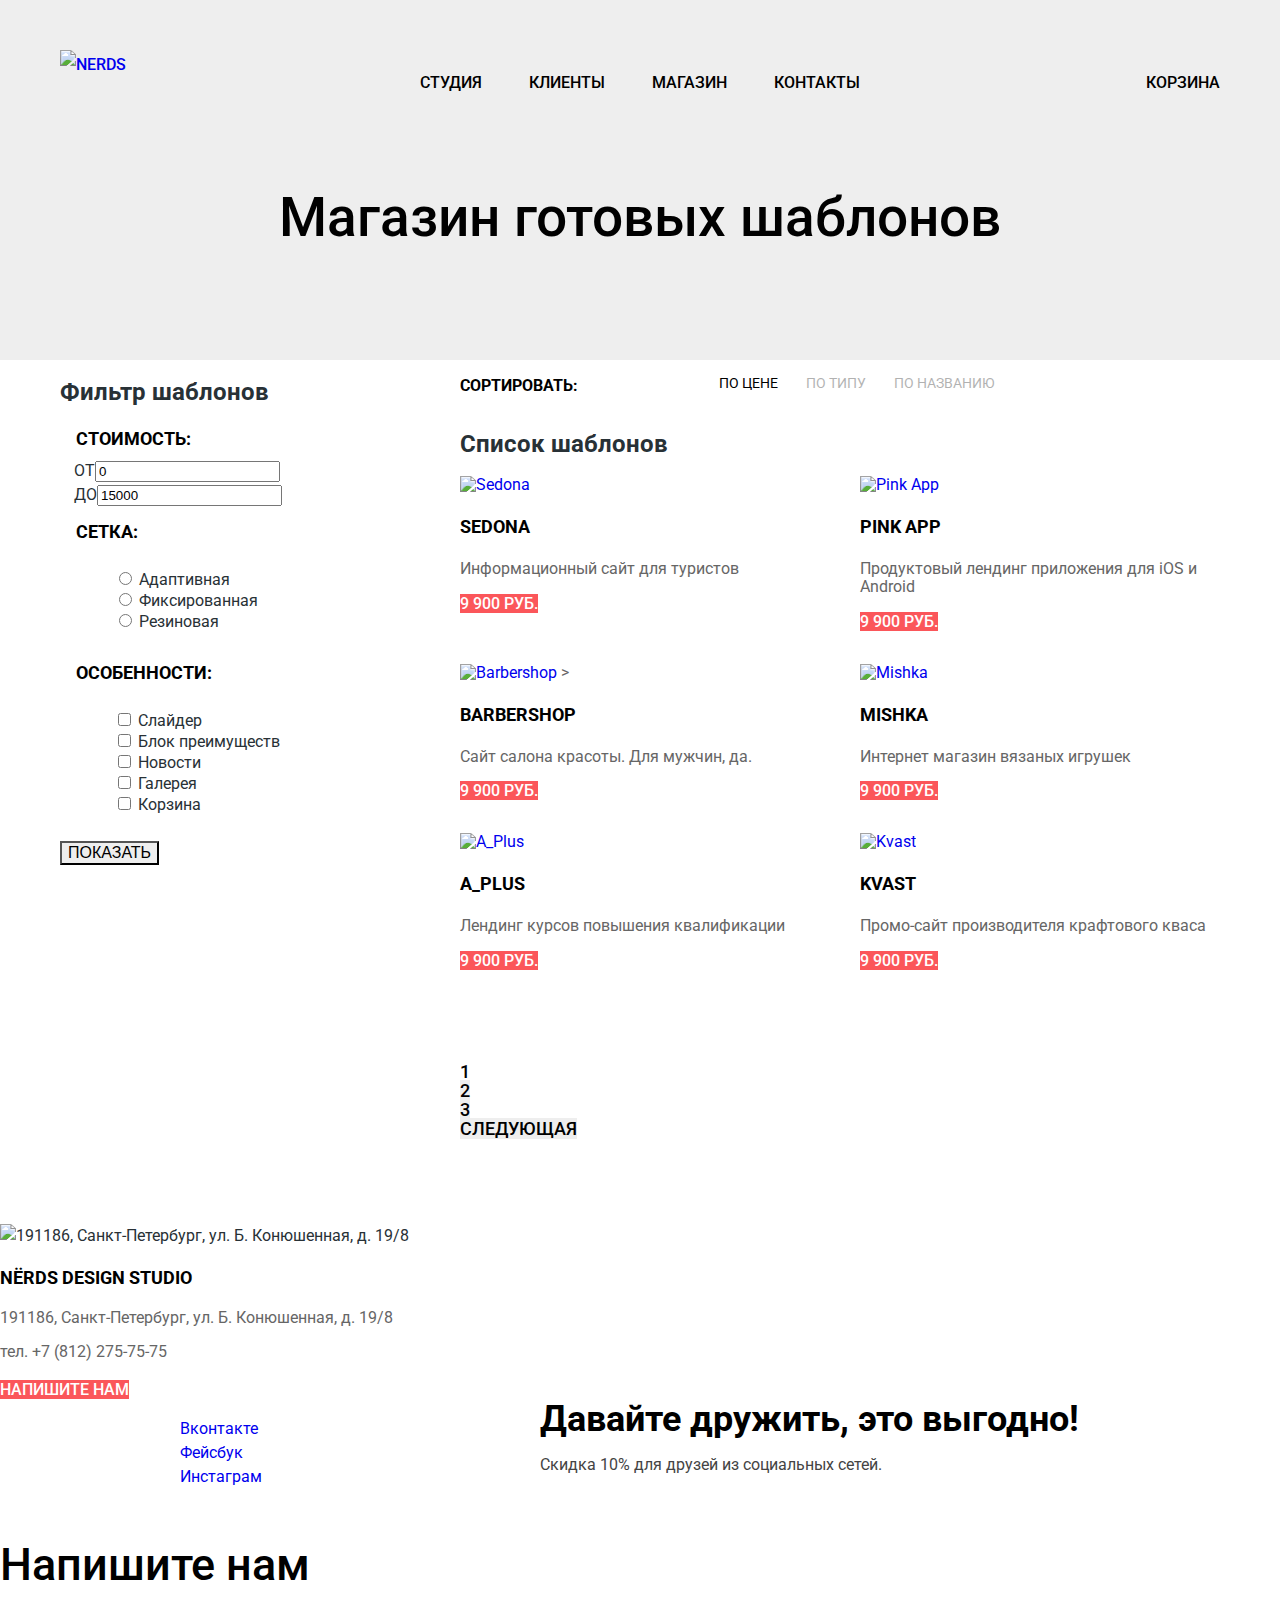
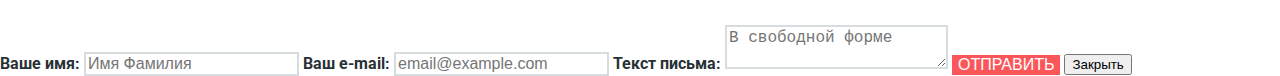
==== catalog.html @ f8072512 "Добавлены сетки" ====
<!DOCTYPE html>
<html lang="ru">
  <head>
    <meta charset="utf-8">
    <title>Nerds</title>
    <link href="https://fonts.googleapis.com/css?family=Roboto:400,500,700&amp;subset=cyrillic" rel="stylesheet">
    <link href="css/normalize.css" rel="stylesheet">
    <link href="css/style.css" rel="stylesheet">
  </head>
  <body>
    <header class="main-header">
      <nav class="main-navigation">
        <a class="main-header-logo" href="index.html">
          <img src="img/nerds-logo.svg" width="160" height="65" alt="Nerds">
        </a>
        <ul class="site-navigation">
          <li><a href="#">Студия</a></li>
          <li><a href="#">Клиенты</a></li>
          <li class="site-navigation-current"><a href="catalog.html">Магазин</a></li>
          <li><a href="#">Контакты</a></li>
        </ul>
        <ul class="cart">
          <li class="cart-link">
            <a class="cart-link" href="#">Корзина</a>
          </li>
        </ul>
      </nav>
    </header>

    <div class="container-title">
      <div class="title-wrapper">
        <h1 class="catalog-title">Магазин готовых шаблонов</h1>
      </div>
    </div>
    <main class="container">
      <div class="catalog-columns">
        <section class="filters">
          <h2 class="visually-hidden">Фильтр шаблонов</h2>
          <form class="filter" method="get" action="https://echo.htmlacademy.ru">
            <fieldset>
              <legend>Стоимость:</legend>
              <label class="cost">От<input class="min-price" type="text" value="0"></label>
              <label class="cost">До<input class="max-price" type="text" value="15000"></label>
            </fieldset>
            <fieldset>
              <legend>Сетка:</legend>
              <ul>
                <li class="filter-option">
                  <input class="visually-hidden filter-input filter-input-radio" type="radio" name="grid-group" value="adaptive" id="filter-adaptive">
                  <label for="filter-adaptive">Адаптивная</label>
                </li>
                <li class="filter-option">
                  <input class="visually-hidden filter-input filter-input-radio" type="radio" name="grid-group" value="fixed" id="filter-fixed">
                  <label for="filter-fixed">Фиксированная</label>
                </li>
                <li class="filter-option">
                  <input class="visually-hidden filter-input filter-input-radio" type="radio" name="grid-group" value="rubber" id="filter-rubber">
                  <label for="filter-rubber">Резиновая</label>
                </li>
              </ul>
            </fieldset>
            <fieldset>
              <legend>Особенности:</legend>
              <ul>
                <li class="filter-option">
                  <input class="visually-hidden filter-input filter-input-checkbox" type="checkbox" name="slider" id="filter-slider">
                  <label for="filter-slider">Слайдер</label>
                </li>
                <li class="filter-option">
                  <input class="visually-hidden filter-input filter-input-checkbox" type="checkbox" name="advantage-block" id="filter-advantage">
                  <label for="filter-advantage">Блок преимуществ</label>
                </li>
                <li class="filter-option">
                  <input class="visually-hidden filter-input filter-input-checkbox" type="checkbox" name="news" id="filter-news">
                  <label for="filter-news">Новости</label>
                </li>
                <li class="filter-option">
                  <input class="visually-hidden filter-input filter-input-checkbox" type="checkbox" name="gallery" id="filter-gallery">
                  <label for="filter-gallery">Галерея</label>
                </li>
                <li class="filter-option">
                  <input class="visually-hidden filter-input filter-input-checkbox" type="checkbox" name="cart" id="filter-cart">
                  <label for="filter-cart">Корзина</label>
                </li>
              </ul>
            </fieldset>
            <button class="btn-filter" type="submit">Показать</button>
          </form>
        </section>
          <div class="catalog-column-right">
            <section class="sorting">
              <h3>Сортировать:</h3>
              <ul class="sorting-list">
                <li class="sorting-item active"><a href="#">По цене</a></li>
                <li class="sorting-item"><a href="#">По типу</a></li>
                <li class="sorting-item"><a href="#">По названию</a></li>
              </ul>
              <ul class="sorting-icons">
                <li class="sorting-icon-down"><a href="#"></a></li>
                <li class="sorting-icon-up"><a href="#"></a></li>
              </ul>
            </section>
            <section class="catalog">
              <h2 class="visually hidden">Список шаблонов</h2>
              <ul class="catalog-list">
                <li class="catalog-item">
                  <a href="#">
                    <img src="img/img-sedona.jpg" width="360" height="576"  alt="Sedona">
                  </a>
                  <h3 class="catalog-item-title">Sedona</h3>
                  <p>Информационный сайт для туристов</p>
                  <a class="button" href="#">9 900 руб.</a>
                </li>
                <li class="catalog-item">
                  <a href="#">
                    <img src="img/img-pink.jpg" width="360" height="576"  alt="Pink App">
                  </a>
                  <h3 class="catalog-item-title">Pink App</h3>
                  <p>Продуктовый лендинг приложения для iOS и Android</p>
                  <a class="button" href="#">9 900 руб.</a>
                </li>
                <li class="catalog-item">
                  <a href="#">
                    <img src="img/img-barbershop.jpg" width="360" height="576"  alt="Barbershop">
                  </a>>
                  <h3 class="catalog-item-title">Barbershop</h3>
                  <p>Сайт салона красоты. Для мужчин, да.</p>
                  <a class="button" href="#">9 900 руб.</a>
                </li>
                <li class="catalog-item">
                  <a href="#">
                    <img src="img/img-mishka.jpg" width="360" height="576" alt="Mishka">
                  </a>
                  <h3 class="catalog-item-title">Mishka</h3>
                  <p>Интернет магазин вязаных игрушек</p>
                  <a class="button" href="#">9 900 руб.</a>
                </li>
                <li class="catalog-item">
                  <a href="#">
                    <img src="img/img-aplus.jpg" width="360" height="576" alt="A_Plus">
                  </a>
                  <h3 class="catalog-item-title">A_plus</h3>
                  <p>Лендинг курсов повышения квалификации</p>
                  <a class="button" href="#">9 900 руб.</a>
                </li>
                <li class="catalog-item">
                  <a href="#">
                    <img src="img/img-kvast.jpg" width="360" height="576" alt="Kvast">
                  </a>
                  <h3 class="catalog-item-title">Kvast</h3>
                  <p>Промо-сайт производителя крафтового кваса</p>
                  <a class="button" href="#">9 900 руб.</a>
                </li>
              </ul>
              <ul class="pagination-list">
                <li class="pagination-item pagination-item-current"><a>1</a></li>
                <li class="pagination-item"><a href="#">2</a></li>
                <li class="pagination-item"><a href="#">3</a></li>
                <li class="pagination-item"><a href="#">Следующая</a></li>
              </ul>
            </section>
        </div>
      </div>
    </main>

    <footer class="main-footer">
      <div class="map">
        <img src="img/map.png" width="1440" height="416" alt="191186, Санкт-Петербург, ул. Б. Конюшенная, д. 19/8">
        <h2>Nёrds Design Studio</h2>
        <p>191186, Санкт-Петербург, ул. Б. Конюшенная, д. 19/8</p>
        <p>тел. +7 (812) 275-75-75</p>
        <a class="btn-write" href="#">Напишите нам</a>
      </div>
      <div class="footer-bottom">
        <div class="footer-social">
          <ul>
            <li><a class="social-button" href="#">Вконтакте</a></li>
            <li><a class="social-button" href="#">Фейсбук</a></li>
            <li><a class="social-button" href="#">Инстаграм</a></li>
          </ul>
        </div>
        <div class="footer-slogan">
          <b>Давайте дружить, это выгодно!</b>
          <p>Скидка 10% для друзей из социальных сетей.</p>
        </div>
      </div>
    </footer>

      <section class="modal modal-write-us">
        <h2>Напишите нам</h2>
        <form class="write-us" action="https://echo.htmlacademy.ru" method="post">
          <label>Ваше имя:
            <input type="text" name="name" value="" placeholder="Имя Фамилия">
          </label>
          <label>Ваш e-mail:
            <input type="text" name="name" value="" placeholder="email@example.com">
          </label>
          <label>Текст письма:
            <textarea name="letter" placeholder="В свободной форме"></textarea>
          </label>
          <button class="button" type="submit">Отправить</button>
          <button class="modal-close" type="button">Закрыть</button>
        </form>
      </section>
  </body>
</html>
---- css/style.css ----
body {
  margin: 0;
  padding: 0;

  font-family: "Roboto", Arial, sans-serif;
  font-size: 16px;
  line-height: 24px;
  font-weight: 400;
  color: #283136;

  background-color: #ffffff;
}

a {
  text-decoration: none;
}

.button {
  font-size: 16px;
  line-height: 18px;
  font-weight: 500;
  color: #ffffff;

  text-align: center;
  vertical-align: middle;
  text-transform: uppercase;

  background-color: #fb565a;
  border: none;
}

.button:hover {
  background-color: #e74246;
}

.button:active {
  color: rgba(255, 255, 255, 0.3);
  background-color: #d7373b;
}

.main-header,
.slide-container {
  background-color: #eeeeee;
}

/* Header */

.main-header {
  margin-bottom: 0;
  padding-top: 50px;
}

.main-header-logo {
  width: 160px;
  height: 65px;
  margin-right: 200px;
}

.main-navigation {
  font-size: 16px;
  line-height: 30px;
  font-weight: 500;
  color: #000000;
  text-transform: uppercase;

  width: 1160px;
  margin: 0 auto;
  padding: 0 20px;
  display: flex;
  align-items: center;
}

.site-navigation {
  width: 440px;
  margin: 0;
  padding: 0;

  display: flex;
  justify-content: space-between;
  list-style: none;
}

.cart {
  margin: 0;
  padding: 0;

  list-style: none;
  margin-left: auto;
}

.site-navigation a,
.cart a {
  color: #000000;
}

.site-navigation a:hover,
.cart a:hover {
  color: #fb565a;
}

.site-navigation a:active,
.cart a:active {
  color: rgba(0, 0, 0, 0.3);
}

/* Slider */

.slide-container {
  margin: 0;
  padding: 0;
}

.slider {
  width: 1160px;
  margin: 0 auto;
  padding: 0 20px;

  display: flex;
}

.slide-title {
  font-size: 55px;
  line-height: 55px;
  font-weight: 500;
  color: #000000;

  margin: 0;
  padding-top: 80px;
}

/* Main */
  /* Features */

.container {
  width: 1160px;
  margin: 0 auto;
  padding: 0 20px;
}

.features {
  display: flex;

  margin: 0;
  padding: 0;
}

.features-title {
  font-size: 24px;
  line-height: 30px;
  font-weight: 700;
  color: #000000;

  text-transform: uppercase;
}

.features-list {
  margin: 0;
  padding: 0;

  list-style: none;
}

.feature-item {
  width: 300px;
  margin-right: 100px;
}

.btn-green {
  background-color: #00ca74;
}

.btn-green:hover {
  background-color: #00bc6c;
}

.btn-green:active {
  color: rgba(255, 255, 255, 0.3);
  background-color: #00aa62;
}

.btn-yellow {
  background-color: #efc84a;
}

.btn-yellow:hover {
  background-color: #eab534;
}

.btn-yellow:active {
  color: rgba(255, 255, 255, 0.3);
  background-color: #e5a722;
}

  /* About-us */

.about-us {
  display: flex;
  justify-content: space-between;
  padding-bottom: 80px;
}

.column-left {
  width: 660px;
  padding-top: 80px;
}

.column-right {
  width: 360px;
  padding-top: 40px;
}

.about-us h2 {
  font-size: 45px;
  line-height: 45px;
  font-weight: 500;
  color: #000000;
}

.about-us h3 {
  font-size: 16px;
  line-height: 24px;
  font-weight: 700;
  color: #000000;
  text-transform: uppercase;

  padding-bottom: 50px;
}

.custom-list {
  margin: 0;
  padding: 0;

  list-style: none;
}

.percent-list {
  font-size: 16px;
  line-height: 18px;
  font-weight: 400;
  color: #283136;

  padding: 0;
  margin: 0;

  display: flex;

  list-style: none;
}

.percent {
  font-size: 45px;
  line-height: 10px;
  font-weight: 700;
  color: #000000;
}

.partners {
  display: flex;
  justify-content: space-between;
}

/* Catalog */

.container-title {
  background-color: #eeeeee;
}

.title-wrapper {
  width: 1160px;
  margin: 0 auto;
  padding: 0;
}

.catalog-columns {
  display: flex;
}

.filters {
  display: flex;
  flex-direction: column;

  width: 260px;
}

.catalog-column-right {
  display: flex;
  flex-direction: column;
  align-items: flex-end;

  width: 800px;
  padding: 0;
  margin-left: auto;
}

.sorting {
  display: flex;
  justify-content: space-between;
  width: 760px;
}

.sorting-list {
  display: flex;
  width: 360px;
}

.sorting-item {
  padding: 0;
  margin-right: 28px;
}

.catalog {
  width: 760px;
  margin: 0;
  padding: 0;
}

.catalog-item {
  width: 360px;
  margin-bottom: 33px;
}

.catalog-list {
  display: flex;
  flex-wrap: wrap;
  justify-content: space-between;
  padding: 0;
  margin: 0;
  margin-bottom: 60px;

  list-style: none;
}

.catalog-title {
  font-size: 55px;
  line-height: 55px;
  font-weight: 500;
  color: #000000;
  text-align: center;

  margin: 0;
  padding: 75px 0 115px 0;
}

.filter fieldset {
  border: none;
}

.filter legend {
  font-size: 18px;
  line-height: 30px;
  font-weight: 700;
  color: #000000;
  text-transform: uppercase;
}

.cost {
  font-size: 16px;
  line-height: 22px;
  text-transform: uppercase;
}

.filter ul {
  font-size: 16px;
  line-height: 20px;

  list-style: none;
}

.filter-input:hover + label {
  color: #000000;
}

.filter-input:disabled + label {
  opacity: 0.3;
}

.btn-filter {
  font-size: 16px;
  line-height: 18px;
  font-weight: 500;
  color: #000000;

  text-transform: uppercase;

  background-color: #eeeeee;
}

.btn-filter:hover {
  background-color: #dfdfdf;
}

.btn-filter:active {
  color: rgba(0, 0, 0, 0.3);
  background-color: #d5d5d5;
}

.sorting h3 {
  font-size: 16px;
  line-height: 20px;
  font-weight: 700;
  color: #000000;
  text-transform: uppercase;
}

.sorting ul {
  font-size: 14px;
  line-height: 18px;
  text-transform: uppercase;

  list-style: none;
}

.sorting a {
  color: #000000;
  opacity: 0.3;
}

.sorting a:hover {
  opacity: 0.6;
}

.sorting a:active,
.active a {
  opacity: 1;
}

.catalog ul {
  font-size: 16px;
  line-height: 18px;
  color: #666666;

  list-style: none;
}

.catalog h3 {
  font-size: 18px;
  line-height: 30px;
  font-weight: 700;
  color: #000000;
  text-transform: uppercase;
}

.pagination-list {
  padding: 0;
  margin: 0;

  list-style: none;
}

.pagination-item a {
  font-size: 18px;
  line-height: 18px;
  font-weight: 500;
  color: #000000;
  text-transform: uppercase;

  background-color: #eeeeee;
}

.pagination-item a:hover {
  background-color: #dfdfdf;
}

.pagination-item a:active {
  color: rgba(0, 0, 0, 0.3);
  background-color: #d5d5d5;
}

.pagination-item-current a {
  color: #000000;

  background-color: #ffffff;
}

.pagination-item-current a:hover,
.pagination-item-current a:focus,
.pagination-item-current a:active {
  color: #000000;

  background-color: #ffffff;
}

/* Footer */

.main-footer {
  width: 1440px;
  margin: 85px auto 0 auto;
}

.footer-bottom {
  width: 1160px;
  margin: 0 auto;
  padding: 0 20px;

  display: flex;
}

.footer-social {
  width: 260px;
  margin-right: 140px;
}

.footer-slogan {
  width: 560px;
}

.main-footer h2 {
  font-size: 18px;
  line-height: 30px;
  font-weight: 700;
  color: #000000;
  text-transform: uppercase;
}

.map p {
  font-size: 16px;
  line-height: 18px;
  font-weight: 400;
  color: #666666;
}

.btn-write,
.btn-send {
  font-size: 16px;
  line-height: 18px;
  font-weight: 500;
  color: #ffffff;

  text-align: center;
  vertical-align: middle;
  text-transform: uppercase;

  background-color: #fb565a;
  border: none;
}

.footer-social ul {
  list-style: none;
}

.footer-slogan b{
  font-size: 36px;
  line-height: 36px;
  font-weight: 700;
  color: #000000;
}

.footer-slogan p {
  font-size: 16px;
  line-height: 22px;
  font-weight: 400;
  color: #444444;
}

/* Modal */

.modal h2 {
  font-size: 45px;
  line-height: 45px;
  font-weight: 500;
  color: #000000;
}

.modal label {
  font-size: 16px;
  line-height: 18px;
  font-weight: 700;
}

.write-us input[type="text"],
.write-us textarea {
  font-size: 16px;
  line-height: 18px;
  font-weight: 400;

  border: 2px solid #d7dcde;
}

.write-us input:hover,
.write-us textarea:hover {
  border-color: #444444;
}

.write-us input:focus,
.write-us textarea:focus {
  border-color: #000000;
}

.write-us input:invalid {
  color: #e74246;
  border-color: #e74246;
}
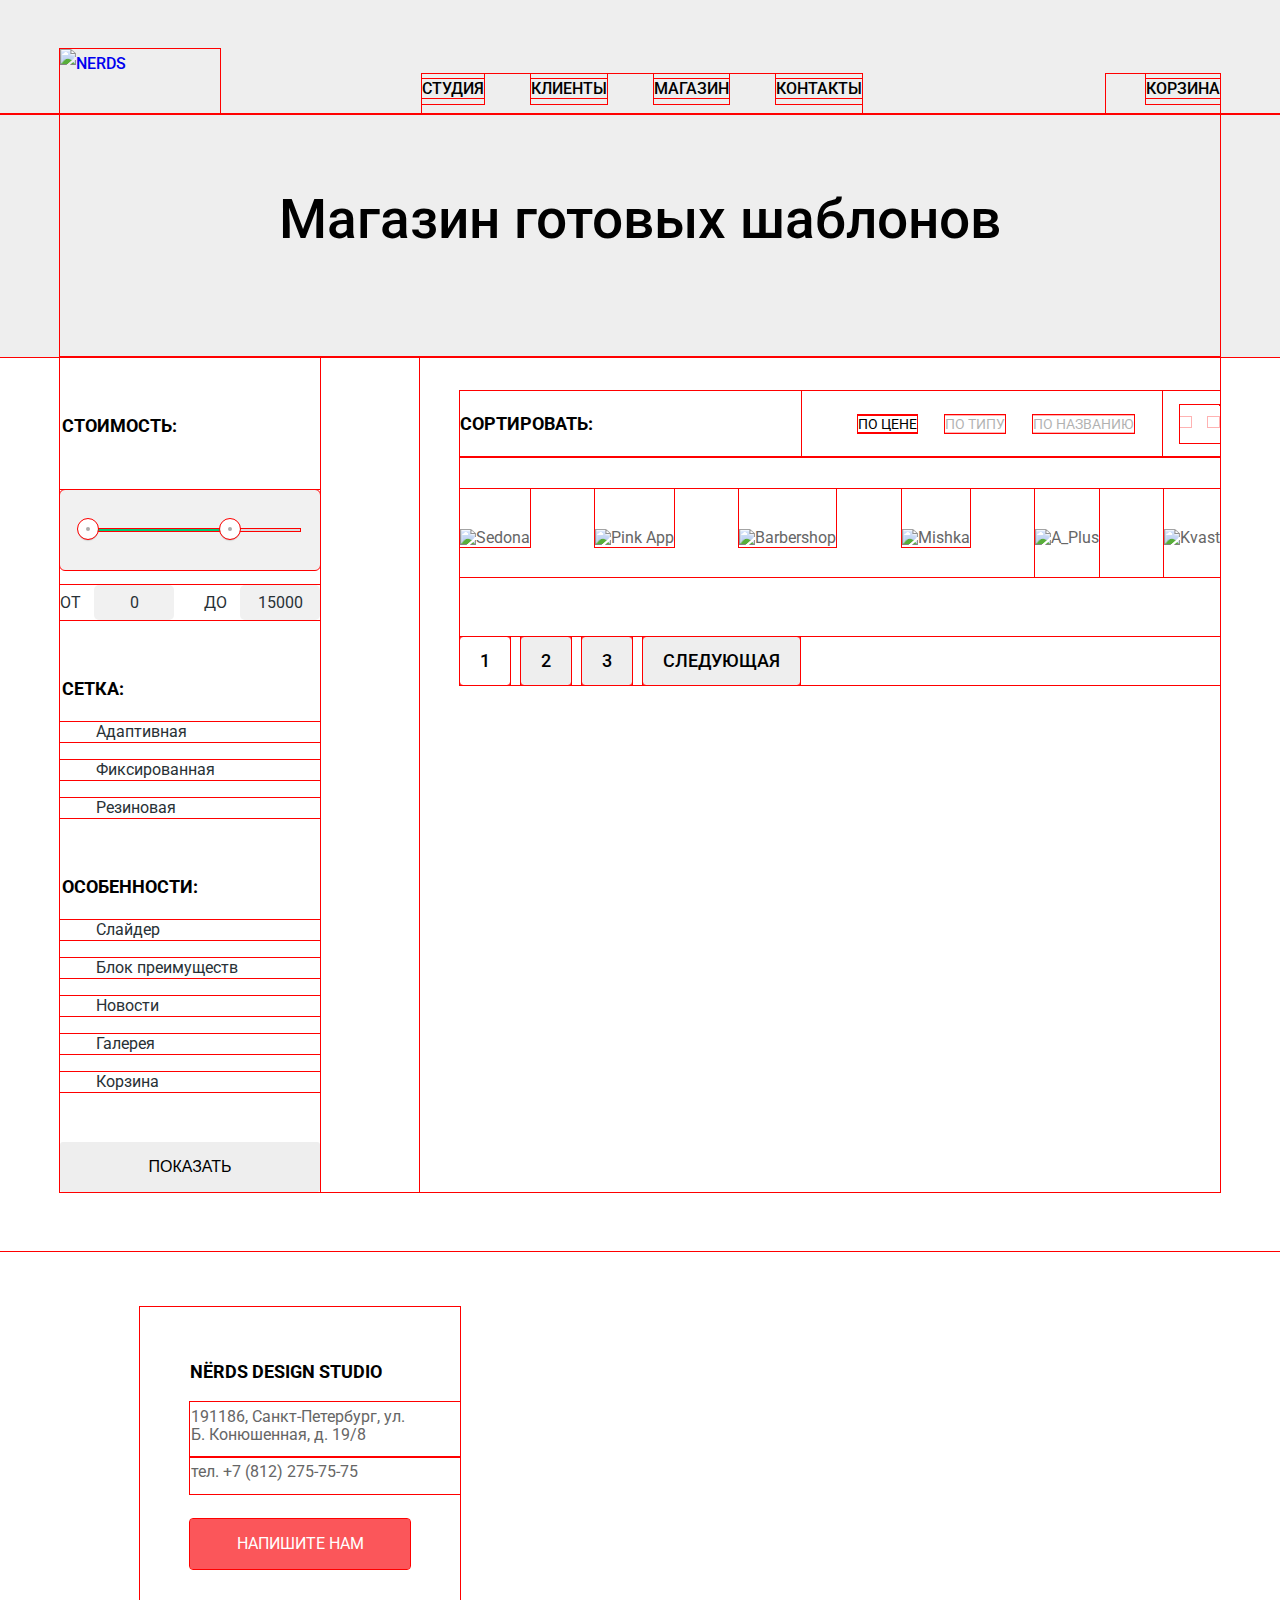
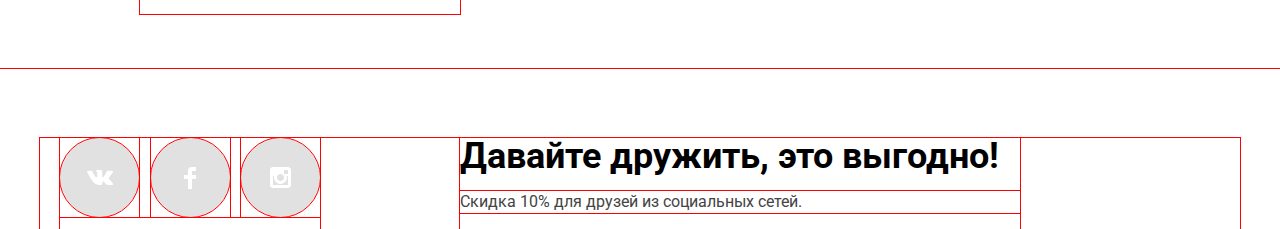
==== commit 15d58b31: "Доделаны крупные сетки" ====
--- a/catalog.html
+++ b/catalog.html
@@ -7,7 +7,7 @@
     <link href="css/normalize.css" rel="stylesheet">
     <link href="css/style.css" rel="stylesheet">
   </head>
-  <body>
+  <body class="inner-page">
     <header class="main-header">
       <nav class="main-navigation">
         <a class="main-header-logo" href="index.html">
@@ -37,10 +37,21 @@
         <section class="filters">
           <h2 class="visually-hidden">Фильтр шаблонов</h2>
           <form class="filter" method="get" action="https://echo.htmlacademy.ru">
-            <fieldset>
+            <fieldset class="filter-item">
               <legend>Стоимость:</legend>
-              <label class="cost">От<input class="min-price" type="text" value="0"></label>
-              <label class="cost">До<input class="max-price" type="text" value="15000"></label>
+              <div class="range-filter">
+                <div class="range-controls">
+                  <div class="scale">
+                    <div class="bar"></div>
+                  </div>
+                  <div class="toggle toggle-min"></div>
+                  <div class="toggle toggle-max"></div>
+                </div>
+                <div class="price-controls">
+                  <label class="min-price">от <input name="min-price" type="text" value="0"></label>
+                  <label class="max-price">до <input name="max-price" type="text" value="15000"></label>
+                </div>
+              </div>
             </fieldset>
             <fieldset>
               <legend>Сетка:</legend>
@@ -96,60 +107,60 @@
                 <li class="sorting-item"><a href="#">По названию</a></li>
               </ul>
               <ul class="sorting-icons">
-                <li class="sorting-icon-down"><a href="#"></a></li>
-                <li class="sorting-icon-up"><a href="#"></a></li>
+                <li><a class="icon-down-dir" href="#"></a></li>
+                <li><a class="icon-up-dir" href="#"></a></li>
               </ul>
             </section>
             <section class="catalog">
-              <h2 class="visually hidden">Список шаблонов</h2>
+              <h2 class="visually-hidden">Список шаблонов</h2>
               <ul class="catalog-list">
                 <li class="catalog-item">
-                  <a href="#">
                     <img src="img/img-sedona.jpg" width="360" height="576"  alt="Sedona">
-                  </a>
-                  <h3 class="catalog-item-title">Sedona</h3>
-                  <p>Информационный сайт для туристов</p>
-                  <a class="button" href="#">9 900 руб.</a>
-                </li>
-                <li class="catalog-item">
-                  <a href="#">
+                  <div class="item-description">
+                    <a href="#"><h3>Sedona</h3></a>
+                    <p>Информационный сайт для туристов</p>
+                    <a class="button" href="#">9 900 руб.</a>
+                  </div>
+                </li>
+                <li class="catalog-item">
                     <img src="img/img-pink.jpg" width="360" height="576"  alt="Pink App">
-                  </a>
-                  <h3 class="catalog-item-title">Pink App</h3>
-                  <p>Продуктовый лендинг приложения для iOS и Android</p>
-                  <a class="button" href="#">9 900 руб.</a>
-                </li>
-                <li class="catalog-item">
-                  <a href="#">
+                  <div class="item-description">
+                    <a href="#"><h3>Pink App</h3></a>
+                    <p>Продуктовый лендинг приложения для iOS и Android</p>
+                    <a class="button" href="#">9 900 руб.</a>
+                  </div>
+                </li>
+                <li class="catalog-item">
                     <img src="img/img-barbershop.jpg" width="360" height="576"  alt="Barbershop">
-                  </a>>
-                  <h3 class="catalog-item-title">Barbershop</h3>
-                  <p>Сайт салона красоты. Для мужчин, да.</p>
-                  <a class="button" href="#">9 900 руб.</a>
-                </li>
-                <li class="catalog-item">
-                  <a href="#">
+                  <div class="item-description">
+                    <a href="#"><h3>Barbershop</h3></a>
+                    <p>Сайт салона красоты. Для мужчин, да.</p>
+                    <a class="button" href="#">9 900 руб.</a>
+                  </div>
+                </li>
+                <li class="catalog-item">
                     <img src="img/img-mishka.jpg" width="360" height="576" alt="Mishka">
-                  </a>
-                  <h3 class="catalog-item-title">Mishka</h3>
-                  <p>Интернет магазин вязаных игрушек</p>
-                  <a class="button" href="#">9 900 руб.</a>
-                </li>
-                <li class="catalog-item">
-                  <a href="#">
+                  <div class="item-description">
+                    <a href="#"><h3>Mishka</h3></a>
+                    <p>Интернет магазин вязаных игрушек</p>
+                    <a class="button" href="#">9 900 руб.</a>
+                  </div>
+                </li>
+                <li class="catalog-item">
                     <img src="img/img-aplus.jpg" width="360" height="576" alt="A_Plus">
-                  </a>
-                  <h3 class="catalog-item-title">A_plus</h3>
-                  <p>Лендинг курсов повышения квалификации</p>
-                  <a class="button" href="#">9 900 руб.</a>
-                </li>
-                <li class="catalog-item">
-                  <a href="#">
+                  <div class="item-description">
+                    <a href="#"><h3>A_plus</h3></a>
+                    <p>Лендинг курсов повышения квалификации</p>
+                    <a class="button" href="#">9 900 руб.</a>
+                  </div>
+                </li>
+                <li class="catalog-item">
                     <img src="img/img-kvast.jpg" width="360" height="576" alt="Kvast">
-                  </a>
-                  <h3 class="catalog-item-title">Kvast</h3>
-                  <p>Промо-сайт производителя крафтового кваса</p>
-                  <a class="button" href="#">9 900 руб.</a>
+                  <div class="item-description">
+                    <a href="#"><h3>Kvast</h3></a>
+                    <p>Промо-сайт производителя крафтового кваса</p>
+                    <a class="button" href="#">9 900 руб.</a>
+                  </div>
                 </li>
               </ul>
               <ul class="pagination-list">
@@ -165,18 +176,37 @@
 
     <footer class="main-footer">
       <div class="map">
-        <img src="img/map.png" width="1440" height="416" alt="191186, Санкт-Петербург, ул. Б. Конюшенная, д. 19/8">
-        <h2>Nёrds Design Studio</h2>
-        <p>191186, Санкт-Петербург, ул. Б. Конюшенная, д. 19/8</p>
-        <p>тел. +7 (812) 275-75-75</p>
-        <a class="btn-write" href="#">Напишите нам</a>
+        <div class="contacts">
+          <h2>Nёrds Design Studio</h2>
+          <p>191186, Санкт-Петербург, ул. Б. Конюшенная, д. 19/8</p>
+          <p>тел. +7 (812) 275-75-75</p>
+          <a class="btn-write" href="#">Напишите нам</a>
+        </div>
       </div>
       <div class="footer-bottom">
         <div class="footer-social">
           <ul>
-            <li><a class="social-button" href="#">Вконтакте</a></li>
-            <li><a class="social-button" href="#">Фейсбук</a></li>
-            <li><a class="social-button" href="#">Инстаграм</a></li>
+            <li>
+              <a class="social-button" href="#"><span class="visually-hidden">Вконтакте</span>
+                <svg xmlns="http://www.w3.org/2000/svg" width="26" height="15" viewBox="0 0 26 15">
+                  <path fill="#FFF" d="M16.138 11.51c.956-.309 2.18 2.04 3.483 2.939.978.681 1.727.534 1.727.534l3.473-.05s1.815-.112.957-1.554c-.071-.12-.503-1.069-2.585-3.022-2.177-2.043-1.882-1.712.739-5.244 1.597-2.153 2.236-3.468 2.036-4.028-.192-.539-1.365-.399-1.365-.399L20.69.713c-.381.001-.704.119-.851.515-.003.004-.621 1.666-1.445 3.079-1.741 2.989-2.436 3.148-2.724 2.961-.661-.433-.494-1.737-.494-2.664 0-2.897.432-4.105-.846-4.417-.427-.104-.739-.172-1.828-.182-1.392-.021-2.574 0-3.244.329-.445.223-.786.712-.579.74.26.035.843.16 1.155.586.401.552.389 1.789.389 1.789s.229 3.411-.54 3.834c-.528.29-1.25-.302-2.803-3.016-.793-1.388-1.392-2.922-1.392-2.922s-.116-.285-.326-.441c-.25-.185-.6-.244-.6-.244L.848.684S.29.7.085.946c-.182.218-.015.668-.015.668s2.909 6.881 6.203 10.347c3.02 3.182 6.452 2.971 6.452 2.971h1.555s.469-.054.709-.312c.224-.24.214-.691.214-.691s-.031-2.109.935-2.419z"/>
+                </svg>
+              </a>
+            </li>
+            <li>
+              <a class="social-button" href="#"><span class="visually-hidden">Фейсбук</span>
+                <svg xmlns="http://www.w3.org/2000/svg" width="12" height="22" viewBox="0 0 12 22">
+                  <path fill="#FFF" d="M12 4V0H8a4 4 0 0 0-4 4v4H0v4h4v10h4V12h4V8H8V4h4z"/>
+                </svg>
+              </a>
+            </li>
+            <li>
+              <a class="social-button" href="#"><span class="visually-hidden">Инстаграм</span>
+                <svg xmlns="http://www.w3.org/2000/svg" width="21" height="21" viewBox="0 0 21 21">
+                  <path fill="#FFF" d="M18 0H3C1.35 0 0 1.35 0 3v15c0 1.65 1.35 3 3 3h15c1.65 0 3-1.35 3-3V3c0-1.65-1.35-3-3-3zm-7.5 7c1.93 0 3.5 1.57 3.5 3.5S12.43 14 10.5 14 7 12.43 7 10.5 8.57 7 10.5 7zM18 18H3V9h1.181A6.504 6.504 0 0 0 4 10.5a6.5 6.5 0 1 0 13 0 6.45 6.45 0 0 0-.181-1.5H18v9zm0-11h-4V3h4v4z"/>
+                </svg>
+              </a>
+            </li>
           </ul>
         </div>
         <div class="footer-slogan">
@@ -186,21 +216,21 @@
       </div>
     </footer>
 
-      <section class="modal modal-write-us">
-        <h2>Напишите нам</h2>
-        <form class="write-us" action="https://echo.htmlacademy.ru" method="post">
-          <label>Ваше имя:
-            <input type="text" name="name" value="" placeholder="Имя Фамилия">
-          </label>
-          <label>Ваш e-mail:
-            <input type="text" name="name" value="" placeholder="email@example.com">
-          </label>
-          <label>Текст письма:
-            <textarea name="letter" placeholder="В свободной форме"></textarea>
-          </label>
-          <button class="button" type="submit">Отправить</button>
-          <button class="modal-close" type="button">Закрыть</button>
-        </form>
-      </section>
+    <section class="modal">
+      <h2>Напишите нам</h2>
+      <form class="write-us" action="https://echo.htmlacademy.ru" method="post">
+        <label>Ваше имя:
+          <input type="text" name="name" value="" placeholder="Имя Фамилия">
+        </label>
+        <label>Ваш e-mail:
+          <input type="text" name="email" value="" placeholder="email@example.com">
+        </label>
+        <label>Текст письма:
+          <textarea name="letter" placeholder="В свободной форме"></textarea>
+        </label>
+        <button class="btn-send" type="submit">Отправить</button>
+        <button class="modal-close" type="button">Закрыть</button>
+      </form>
+    </section>
   </body>
 </html>
--- a/css/style.css
+++ b/css/style.css
@@ -1,6 +1,7 @@
 body {
   margin: 0;
   padding: 0;
+  min-width: 1200px;
 
   font-family: "Roboto", Arial, sans-serif;
   font-size: 16px;
@@ -8,52 +9,46 @@
   font-weight: 400;
   color: #283136;
 
-  background-color: #ffffff;
 }
 
 a {
   text-decoration: none;
 }
 
-.button {
-  font-size: 16px;
-  line-height: 18px;
-  font-weight: 500;
-  color: #ffffff;
-
-  text-align: center;
-  vertical-align: middle;
-  text-transform: uppercase;
-
-  background-color: #fb565a;
-  border: none;
-}
-
-.button:hover {
-  background-color: #e74246;
-}
-
-.button:active {
-  color: rgba(255, 255, 255, 0.3);
-  background-color: #d7373b;
-}
-
-.main-header,
-.slide-container {
-  background-color: #eeeeee;
+img {
+  max-width: 100%;
+  height: auto;
+}
+
+.visually-hidden:not(:focus):not(:active),
+input[type="checkbox"].visually-hidden,
+input[type="radio"].visually-hidden {
+  position: absolute;
+
+  width: 1px;
+  height: 1px;
+  margin: -1px;
+  border: 0;
+  padding: 0;
+
+  white-space: nowrap;
+
+  clip-path: inset(100%);
+  clip: rect(0 0 0 0);
+  overflow: hidden;
 }
 
 /* Header */
 
 .main-header {
   margin-bottom: 0;
-  padding-top: 50px;
+  padding-top: 49px;
 }
 
 .main-header-logo {
   width: 160px;
   height: 65px;
-  margin-right: 200px;
+  margin-right: 202px;
 }
 
 .main-navigation {
@@ -67,25 +62,54 @@
   margin: 0 auto;
   padding: 0 20px;
   display: flex;
-  align-items: center;
+  align-items: flex-end;
 }
 
 .site-navigation {
   width: 440px;
   margin: 0;
   padding: 0;
-
-  display: flex;
+  padding-bottom: 10px;
+
+  display: flex;
+  flex-wrap: wrap;
   justify-content: space-between;
   list-style: none;
 }
 
+.site-navigation li {
+  margin-right: 46px;
+}
+
+.site-navigation li:last-child {
+  margin-right: 0;
+}
+
 .cart {
-  margin: 0;
-  padding: 0;
+  position: relative;
+  margin: 0;
+  padding: 0;
+  padding-left: 40px;
+  padding-bottom: 10px;
+  max-width: 160px;
 
   list-style: none;
   margin-left: auto;
+}
+
+.cart::before {
+  content: "";
+
+  position: absolute;
+  top: 7px;
+  left: 0px;
+
+  width: 15px;
+  height: 15px;
+
+  background-image: url("../img/cart-icon.svg");
+  background-repeat: no-repeat;
+  background-position: 0 0;
 }
 
 .site-navigation a,
@@ -105,36 +129,168 @@
 
 /* Slider */
 
-.slide-container {
-  margin: 0;
-  padding: 0;
+.main-header {
+  background-color: #eeeeee;
 }
 
 .slider {
-  width: 1160px;
-  margin: 0 auto;
-  padding: 0 20px;
-
-  display: flex;
-}
-
-.slide-title {
+  position: relative;
+
+  background-color: #eeeeee;
+}
+
+.slider-controls {
+  position: absolute;
+  left: 50%;
+  bottom: 104px;
+  z-index: 100;
+
+  width: 160px;
+  height: 18px;
+
+  text-align: center;
+  font-size: 0;
+  transform: translateX(-50%);
+}
+
+.slider-controls label {
+  position: relative;
+
+  display: inline-block;
+  width: 18px;
+  height: 18px;
+  padding: 8px;
+
+  border-radius: 50%;
+  cursor: pointer;
+}
+
+.slider-controls label::after {
+  content: "";
+
+  position: absolute;
+  top: 8px;
+  left: 8px;
+  z-index: 1;
+
+  width: 18px;
+  height: 18px;
+
+  background: #ffffff;
+
+  border-radius: 50%;
+}
+
+.slider-list {
+  margin: 0;
+  padding: 0;
+
+  list-style: none;
+}
+
+.slider-item {
+  display: none;
+  padding: 78px 0 80px 0;
+}
+
+.slider-item:nth-child(1) {
+  background-image: url("../img/slide1.png");
+  background-repeat: no-repeat;
+  background-position: 93% 18px;
+}
+
+.slider-item:nth-child(2) {
+  background-image: url("../img/slide2.png");
+  background-repeat: no-repeat;
+  background-position: 100% 0;
+}
+
+.slider-item:nth-child(3) {
+  background-image: url("../img/slide3.png");
+  background-repeat: no-repeat;
+  background-position: 100% 20px;
+}
+
+#product-1:checked ~ .slider-list .slider-item:nth-child(1) {
+  display: block;
+}
+
+#product-2:checked ~ .slider-list .slider-item:nth-child(2) {
+  display: block;
+}
+
+#product-3:checked ~ .slider-list .slider-item:nth-child(3) {
+  display: block;
+}
+
+#product-1:checked ~ .slider-controls .slider-controls-item--1::before,
+#product-2:checked ~ .slider-controls .slider-controls-item--2::before,
+#product-3:checked ~ .slider-controls .slider-controls-item--3::before {
+  content: "";
+  position: absolute;
+  left: 50%;
+  top: 50%;
+  z-index: 2;
+  width: 4px;
+  height: 4px;
+  margin: -4px;
+  background-color: inherit;
+  border: 2px solid #c1c1c1;
+  border-radius: 50%;
+}
+
+.slider-item h3 {
+  max-width: 600px;
+  margin: 0;
+  margin-bottom: 27px;
+
   font-size: 55px;
   line-height: 55px;
   font-weight: 500;
-  color: #000000;
-
-  margin: 0;
-  padding-top: 80px;
+}
+
+.slider-item p {
+  max-width: 430px;
+  margin: 0;
+  margin-bottom: 39px;
+}
+
+.slider-item-button {
+  display: block;
+  width: 240px;
+  padding: 16px 0;
+
+  font-size: 16px;
+  line-height: 18px;
+  color: #ffffff;
+  text-transform: uppercase;
+  text-align: center;
+  text-decoration: none;
+
+  background-color: #fb565a;
+  border-radius: 3px;
+  border: none;
+}
+
+.slider-item-button:hover,
+.slider-item-button:focus {
+  background-color: #e74246;
+}
+
+.slider-item-button:active {
+  background-color: #d7373b;
+  color: rgba(255, 255, 255, 0.3);
+  box-shadow: 0 3px rgba(0, 0, 0, 0.1) inset;
 }
 
 /* Main */
   /* Features */
 
 .container {
-  width: 1160px;
+  width: 1200px;
   margin: 0 auto;
   padding: 0 20px;
+  box-sizing: border-box;
 }
 
 .features {
@@ -150,7 +306,15 @@
   font-weight: 700;
   color: #000000;
 
-  text-transform: uppercase;
+  margin: 0;
+  margin-top: 20px;
+
+  text-transform: uppercase;
+}
+
+.feature-item p {
+  padding-right: 20px;
+  margin-bottom: 31px;
 }
 
 .features-list {
@@ -162,7 +326,35 @@
 
 .feature-item {
   width: 300px;
+  margin-top: 80px;
   margin-right: 100px;
+}
+
+.features-button {
+  display: block;
+  width: 160px;
+  padding: 16px 0;
+
+  font-size: 16px;
+  line-height: 18px;
+  color: #ffffff;
+  text-transform: uppercase;
+  text-align: center;
+  text-decoration: none;
+
+  background-color: #fb565a;
+  border-radius: 3px;
+  border: none;
+}
+
+.features-button:hover {
+  background-color: #e74246;
+}
+
+.features-button:active {
+  background-color: #d7373b;
+  color: rgba(255, 255, 255, 0.3);
+  box-shadow: 0 3px rgba(0, 0, 0, 0.1) inset;
 }
 
 .btn-green {
@@ -191,22 +383,31 @@
   background-color: #e5a722;
 }
 
-  /* About-us */
+/* About-us */
 
 .about-us {
   display: flex;
   justify-content: space-between;
-  padding-bottom: 80px;
+  margin-top: 80px;
+  margin-bottom: 97px;
 }
 
 .column-left {
   width: 660px;
-  padding-top: 80px;
-}
-
-.column-right {
-  width: 360px;
-  padding-top: 40px;
+  padding-top: 76px;
+}
+
+.column-left h2 {
+  margin: 0;
+  padding: 0;
+  padding-bottom: 18px;
+}
+
+.column-left h3 {
+  margin: 0;
+  padding: 0;
+  padding-top: 22px;
+  padding-bottom: 25px;
 }
 
 .about-us h2 {
@@ -222,15 +423,38 @@
   font-weight: 700;
   color: #000000;
   text-transform: uppercase;
-
-  padding-bottom: 50px;
 }
 
 .custom-list {
   margin: 0;
   padding: 0;
-
   list-style: none;
+}
+
+.custom-list li {
+  position: relative;
+  margin-bottom: 24px;
+  padding-left: 36px;
+}
+
+.custom-list li:before {
+  content: "";
+  position: absolute;
+  top: 11px;
+  left: 1px;
+  width: 25px;
+  height: 3px;
+  background: #fb565a;
+}
+
+.column-right {
+  width: 360px;
+  padding-top: 42px;
+}
+
+.column-right h3 {
+  margin: 29px 0 60px 17px;
+  padding: 0;
 }
 
 .percent-list {
@@ -256,7 +480,32 @@
 
 .partners {
   display: flex;
-  justify-content: space-between;
+  flex-wrap: wrap;
+}
+
+.partners a:first-child {
+  margin: 16px 96px 0 30px;
+}
+
+.partners a:nth-child(3) {
+  margin: 20px 0 0 105px;
+}
+
+.partners a:last-child {
+  margin: 7px 0 0 120px;
+}
+
+.partners a {
+  opacity: 0.2;
+}
+
+.partners a:hover,
+.partners a:focus {
+  opacity: 1;
+}
+
+.partners a:active {
+  opacity: 0.1;
 }
 
 /* Catalog */
@@ -282,6 +531,111 @@
   width: 260px;
 }
 
+.filter-item {
+  margin: 0;
+  padding: 0;
+
+  border: none;
+}
+
+.range-filter {
+  width: 260px;
+  margin-top: 49px;
+}
+
+.filters legend {
+  font-size: 18px;
+  line-height: 30px;
+  font-weight: 700;
+  color: #000000;
+  text-transform: uppercase;
+
+  padding-top: 54px;
+}
+
+.range-controls {
+  position: relative;
+
+  height: 41px;
+  margin-bottom: 15px;
+  padding-top: 39px;
+  padding-right: 20px;
+  padding-left: 20px;
+
+  background-color: #f1f1f1;
+
+  border-radius: 5px;
+}
+
+.range-controls .scale {
+  height: 2px;
+
+  background: #d7dcde;
+}
+
+.range-controls .bar {
+  width: 70%;
+  height: 2px;
+
+  background: #00ca74;
+}
+
+.range-controls .toggle {
+  position: absolute;
+  top: 29px;
+  left: 0;
+
+  width: 4px;
+  height: 4px;
+  padding: 0;
+
+  border: 8px solid #ffffff;
+  background-color: #ababab;
+  box-shadow: 0 2px 1px 0 #cfcfcf;
+  border-radius: 50%;
+  cursor: pointer;
+}
+
+.range-controls .toggle-min {
+  left: 18px;
+}
+
+.range-controls .toggle-max {
+  left: 160px;
+}
+
+.price-controls {
+  font-size: 0;
+}
+
+.price-controls label {
+  display: inline-block;
+  width: 50%;
+
+  font-size: 16px;
+  line-height: 22px;
+  text-transform: uppercase;
+}
+
+.price-controls input {
+  width: 60px;
+  padding: 8px 10px;
+  margin-left: 9px;
+
+  font-family: Roboto, Arial, sans-serif;
+  font-size: 16px;
+  text-align: center;
+  color: #283136;
+
+  border: none;
+  border-radius: 5px;
+  background: #f1f1f1;
+}
+
+.max-price {
+  text-align: right;
+}
+
 .catalog-column-right {
   display: flex;
   flex-direction: column;
@@ -296,27 +650,101 @@
   display: flex;
   justify-content: space-between;
   width: 760px;
+  margin-top: 34px;
+}
+
+.sorting h3 {
+  font-size: 18px;
+  line-height: 30px;
+  font-weight: 700;
+  color: #000000;
+
+  text-transform: uppercase;
 }
 
 .sorting-list {
   display: flex;
+  justify-content: flex-end;
+  align-items: center;
+
   width: 360px;
+  padding: 0;
+  margin: 0;
+  margin-right: 18px;
+  margin-left: auto;
 }
 
 .sorting-item {
   padding: 0;
   margin-right: 28px;
+}
+
+.sorting-icons {
+  position: relative;
+}
+
+.icon-down-dir {
+  position: absolute;
+  top: 12px;
+  left: 0;
+
+  width: 11px;
+  height: 10px;
+
+  background-image: url("../img/icon-down-dir.svg");
+  background-repeat: no-repeat;
+  background-position: 0 0;
+}
+
+.icon-up-dir {
+  position: absolute;
+  top: 12px;
+  left: 28px;
+
+  width: 11px;
+  height: 10px;
+
+  background-image: url("../img/icon-up-dir.svg");
+  background-repeat: no-repeat;
+  background-position: 0 0;
 }
 
 .catalog {
   width: 760px;
   margin: 0;
   padding: 0;
+  padding-top: 32px;
 }
 
 .catalog-item {
+  position: relative;
+
+  padding-top: 40px;
+  margin-bottom: 30px;
+}
+
+.catalog-list li:nth-last-child(2),
+.catalog-list li:last-child {
+  margin-bottom: 0;
+}
+
+.catalog-item::before {
+  content: "";
+  position: absolute;
+  top: 0px;
+  left: 0;
+
   width: 360px;
-  margin-bottom: 33px;
+  height: 40px;
+
+  background-image: url("../img/browser.svg");
+  background-repeat: no-repeat;
+  background-position: 0 0;
+  opacity: 0.12;
+}
+
+.catalog-item:hover::before {
+  opacity: 1;
 }
 
 .catalog-list {
@@ -338,19 +766,107 @@
   text-align: center;
 
   margin: 0;
-  padding: 75px 0 115px 0;
+  padding: 78px 0 110px 0px;
+}
+
+.item-description {
+  display: none;
+  position: absolute;
+  bottom: 0;
+  left: 0;
+
+  text-align: center;
+  padding: 0;
+  margin: 0;
+
+  width: 360px;
+
+  background-color: #eeeeee;
+}
+
+.catalog-item:hover .item-description {
+  display: block;
 }
 
 .filter fieldset {
+  padding: 0;
+  margin: 0;
+
   border: none;
 }
 
-.filter legend {
-  font-size: 18px;
-  line-height: 30px;
-  font-weight: 700;
-  color: #000000;
-  text-transform: uppercase;
+.filter-option {
+  margin-top: 18px;
+  padding-left: 36px;
+}
+
+.filter-option label {
+  position: relative;
+
+  display: block;
+
+  cursor: pointer;
+  user-select: none;
+}
+
+.filter-input-radio + label::before {
+  content: "";
+  position: absolute;
+  top: -3px;
+  left: -34px;
+
+  width: 25px;
+  height: 25px;
+
+  background-image: url("../img/radio-off.svg");
+  background-repeat: no-repeat;
+  background-position: 0 0;
+  opacity: 0.4;
+}
+
+.filter-input-radio:checked + label::after {
+  content: "";
+  position: absolute;
+  top: -3px;
+  left: -34px;
+
+  width: 25px;
+  height: 25px;
+
+  background-image: url("../img/radio-on.svg");
+  background-repeat: no-repeat;
+  background-position: 0 0;
+  opacity: 0.4;
+}
+
+.filter-input-checkbox + label::before {
+  content: "";
+  position: absolute;
+  top: -3px;
+  left: -34px;
+
+  width: 25px;
+  height: 25px;
+
+  background-image: url("../img/checkbox-off.svg");
+  background-repeat: no-repeat;
+  background-position: 0 0;
+  opacity: 0.4;
+}
+
+.filter-input-checkbox:checked + label::after {
+  content: "";
+  position: absolute;
+  top: -3px;
+  left: -34px;
+
+  width: 25px;
+  height: 25px;
+
+  background-image: url("../img/checkbox-on.svg");
+  background-repeat: no-repeat;
+  background-position: 0 0;
+  opacity: 0.4;
 }
 
 .cost {
@@ -363,26 +879,45 @@
   font-size: 16px;
   line-height: 20px;
 
+  padding: 0;
+  margin: 0;
+
   list-style: none;
 }
 
-.filter-input:hover + label {
-  color: #000000;
+.filter-input:hover + label::after,
+.filter-input:hover + label::before {
+  color: #000000;
+  opacity: 1;
 }
 
 .filter-input:disabled + label {
   opacity: 0.3;
 }
 
+.filter-input:disabled + label::after,
+.filter-input:disabled + label::before {
+  opacity: 0.1;
+}
+
 .btn-filter {
+  display: block;
+  width: 260px;
+  padding: 16px 0;
+  margin-top: 50px;
+
   font-size: 16px;
   line-height: 18px;
   font-weight: 500;
   color: #000000;
 
+  text-align: center;
+  vertical-align: middle;
   text-transform: uppercase;
 
   background-color: #eeeeee;
+  border-radius: 3px;
+  border: none;
 }
 
 .btn-filter:hover {
@@ -392,14 +927,6 @@
 .btn-filter:active {
   color: rgba(0, 0, 0, 0.3);
   background-color: #d5d5d5;
-}
-
-.sorting h3 {
-  font-size: 16px;
-  line-height: 20px;
-  font-weight: 700;
-  color: #000000;
-  text-transform: uppercase;
 }
 
 .sorting ul {
@@ -441,13 +968,28 @@
 }
 
 .pagination-list {
+  display: flex;
+  flex-wrap: wrap;
+
   padding: 0;
   margin: 0;
 
   list-style: none;
 }
 
+.pagination-item {
+  margin-right: 11px;
+}
+
+.pagination-item:last-child {
+  margin-right: 0;
+}
+
 .pagination-item a {
+  display: block;
+  padding: 15px 20px;
+  border-radius: 3px;
+
   font-size: 18px;
   line-height: 18px;
   font-weight: 500;
@@ -482,9 +1024,66 @@
 
 /* Footer */
 
-.main-footer {
+.map {
   width: 1440px;
-  margin: 85px auto 0 auto;
+  height: 416px;
+  margin: 120px auto 70px auto;
+
+  background-image: url("../img/map.png");
+  background-repeat: no-repeat;
+  background-position: 0 0;
+
+  position: relative;
+}
+
+.inner-page .map {
+  margin-top: 60px;
+}
+
+.contacts {
+  position: absolute;
+  top: 55px;
+  left: 140px;
+  width: 270px;
+
+  background-color: #ffffff;
+  padding-top: 35px;
+  padding-left: 50px;
+}
+
+.contacts p {
+  margin: 0;
+  padding: 6px 50px 13px 1px;
+}
+
+.btn-write {
+  display: block;
+  width: 220px;
+  padding: 16px 0;
+  margin-top: 25px;
+  margin-bottom: 45px;
+
+  font-size: 16px;
+  line-height: 18px;
+  color: #ffffff;
+  text-transform: uppercase;
+  text-align: center;
+  text-decoration: none;
+
+  background-color: #fb565a;
+  border-radius: 3px;
+  border: none;
+}
+
+.btn-write:hover,
+.btn-write:focus {
+  background-color: #e74246;
+}
+
+.btn-write:active {
+  background-color: #d7373b;
+  color: rgba(255, 255, 255, 0.3);
+  box-shadow: 0 3px rgba(0, 0, 0, 0.1) inset;
 }
 
 .footer-bottom {
@@ -519,7 +1118,6 @@
   color: #666666;
 }
 
-.btn-write,
 .btn-send {
   font-size: 16px;
   line-height: 18px;
@@ -534,7 +1132,35 @@
   border: none;
 }
 
+.social-button {
+  display: flex;
+  align-items: center;
+  justify-content: center;
+  width: 79px;
+  height: 79px;
+  border-radius: 50%;
+
+  background-color: #e1e1e1;
+}
+
+.social-button:hover,
+.social-button:focus {
+  background-color: #e74246;
+}
+
+.social-button:active {
+  fill-opacity: 0.3;
+  background-color: #d7373b;
+}
+
 .footer-social ul {
+  display: flex;
+  flex-wrap: wrap;
+  justify-content: space-between;
+  width: 260px;
+  margin: 0 auto;
+  padding: 0;
+
   list-style: none;
 }
 
@@ -554,6 +1180,10 @@
 
 /* Modal */
 
+.modal {
+  display: none;
+}
+
 .modal h2 {
   font-size: 45px;
   line-height: 45px;
@@ -590,3 +1220,11 @@
   color: #e74246;
   border-color: #e74246;
 }
+
+
+
+
+
+div, section, a, ul, li, p, footer, header {
+  outline: 1px solid red;
+}
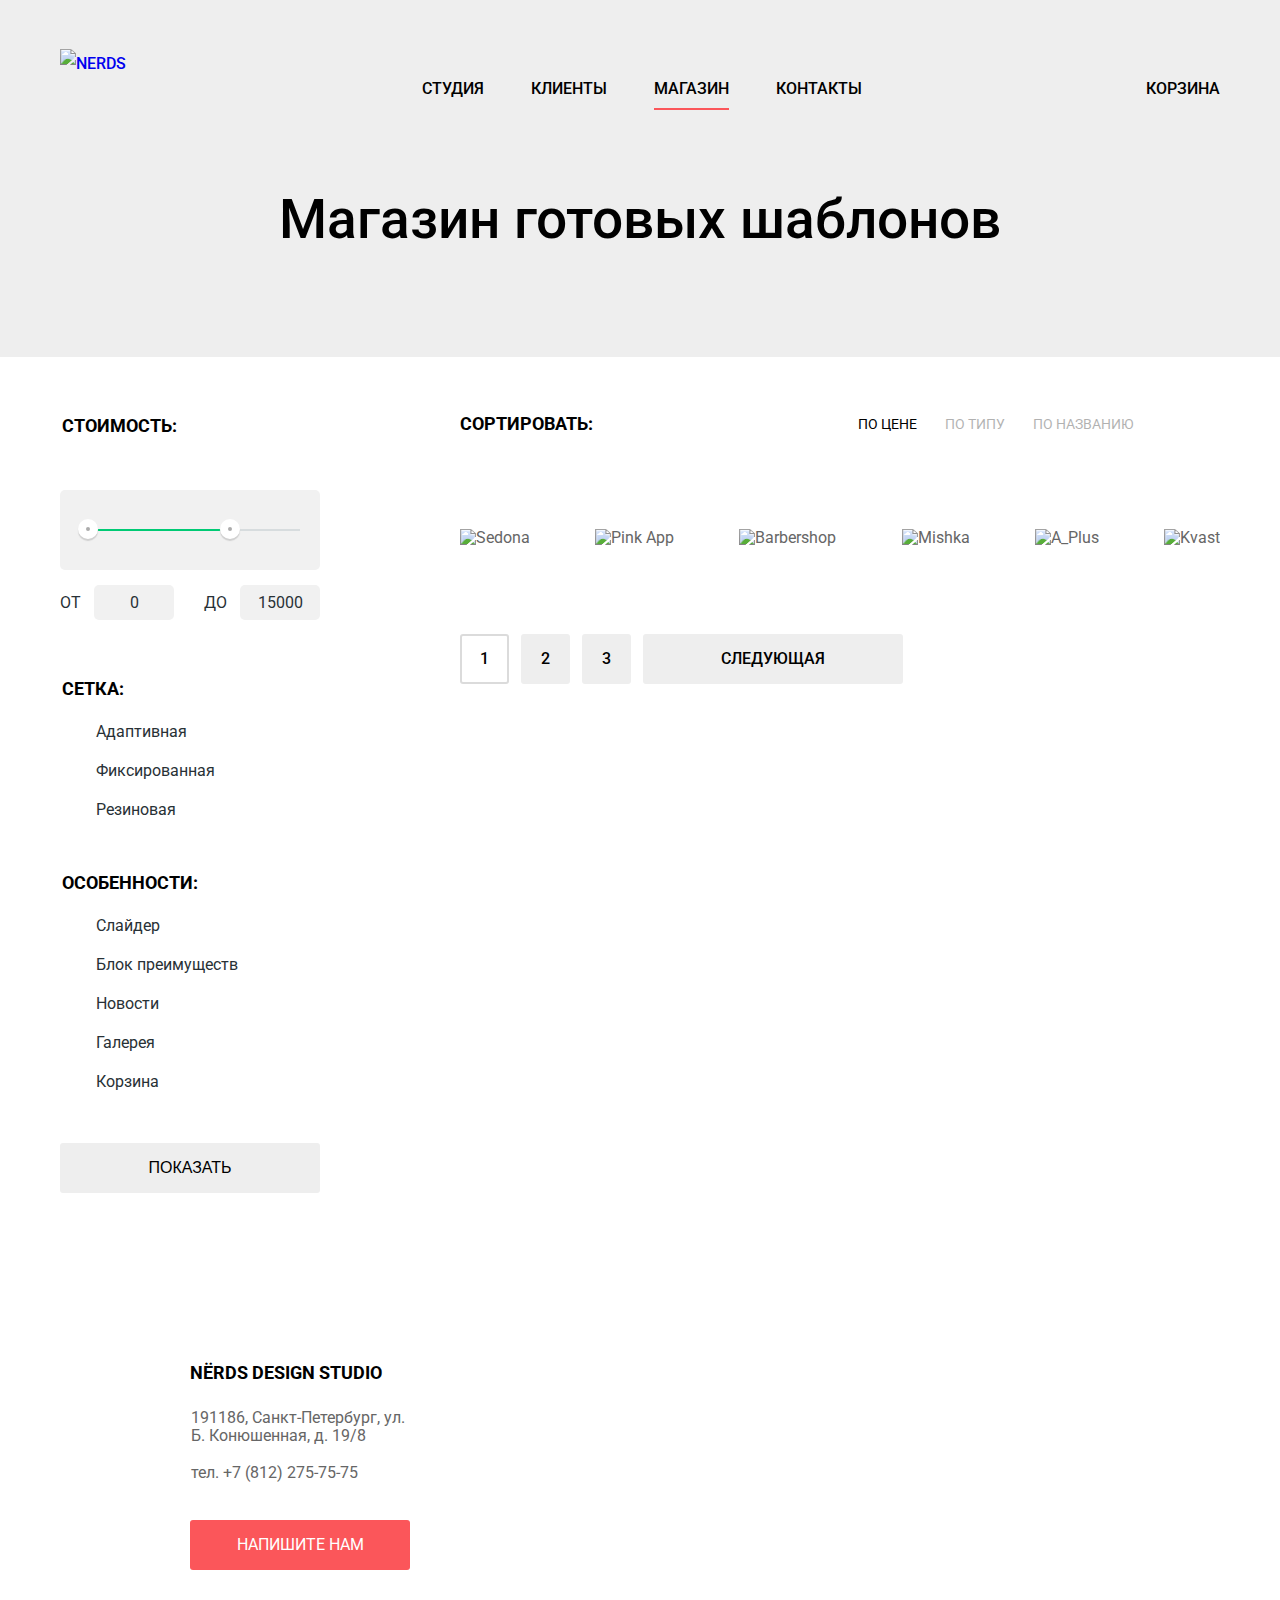
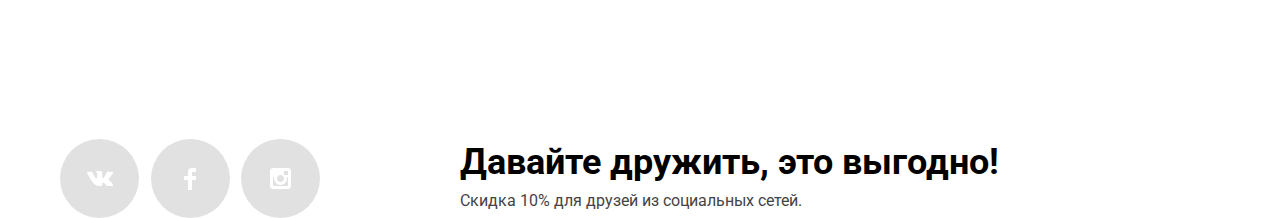
==== commit 301b627a: "Декоративные элементы" ====
--- a/catalog.html
+++ b/catalog.html
@@ -55,7 +55,7 @@
             </fieldset>
             <fieldset>
               <legend>Сетка:</legend>
-              <ul>
+              <ul class="grid">
                 <li class="filter-option">
                   <input class="visually-hidden filter-input filter-input-radio" type="radio" name="grid-group" value="adaptive" id="filter-adaptive">
                   <label for="filter-adaptive">Адаптивная</label>
@@ -70,9 +70,9 @@
                 </li>
               </ul>
             </fieldset>
-            <fieldset>
+            <fieldset class="specials">
               <legend>Особенности:</legend>
-              <ul>
+              <ul class="properties">
                 <li class="filter-option">
                   <input class="visually-hidden filter-input filter-input-checkbox" type="checkbox" name="slider" id="filter-slider">
                   <label for="filter-slider">Слайдер</label>
@@ -118,8 +118,8 @@
                     <img src="img/img-sedona.jpg" width="360" height="576"  alt="Sedona">
                   <div class="item-description">
                     <a href="#"><h3>Sedona</h3></a>
-                    <p>Информационный сайт для туристов</p>
-                    <a class="button" href="#">9 900 руб.</a>
+                    <p>Информационный сайт<br> для туристов</p>
+                    <a class="btn-price" href="#">9 900 руб.</a>
                   </div>
                 </li>
                 <li class="catalog-item">
@@ -127,7 +127,7 @@
                   <div class="item-description">
                     <a href="#"><h3>Pink App</h3></a>
                     <p>Продуктовый лендинг приложения для iOS и Android</p>
-                    <a class="button" href="#">9 900 руб.</a>
+                    <a class="btn-price" href="#">9 900 руб.</a>
                   </div>
                 </li>
                 <li class="catalog-item">
@@ -135,7 +135,7 @@
                   <div class="item-description">
                     <a href="#"><h3>Barbershop</h3></a>
                     <p>Сайт салона красоты. Для мужчин, да.</p>
-                    <a class="button" href="#">9 900 руб.</a>
+                    <a class="btn-price" href="#">9 900 руб.</a>
                   </div>
                 </li>
                 <li class="catalog-item">
@@ -143,7 +143,7 @@
                   <div class="item-description">
                     <a href="#"><h3>Mishka</h3></a>
                     <p>Интернет магазин вязаных игрушек</p>
-                    <a class="button" href="#">9 900 руб.</a>
+                    <a class="btn-price" href="#">9 900 руб.</a>
                   </div>
                 </li>
                 <li class="catalog-item">
@@ -151,7 +151,7 @@
                   <div class="item-description">
                     <a href="#"><h3>A_plus</h3></a>
                     <p>Лендинг курсов повышения квалификации</p>
-                    <a class="button" href="#">9 900 руб.</a>
+                    <a class="btn-price" href="#">9 900 руб.</a>
                   </div>
                 </li>
                 <li class="catalog-item">
@@ -159,7 +159,7 @@
                   <div class="item-description">
                     <a href="#"><h3>Kvast</h3></a>
                     <p>Промо-сайт производителя крафтового кваса</p>
-                    <a class="button" href="#">9 900 руб.</a>
+                    <a class="btn-price" href="#">9 900 руб.</a>
                   </div>
                 </li>
               </ul>
@@ -167,7 +167,7 @@
                 <li class="pagination-item pagination-item-current"><a>1</a></li>
                 <li class="pagination-item"><a href="#">2</a></li>
                 <li class="pagination-item"><a href="#">3</a></li>
-                <li class="pagination-item"><a href="#">Следующая</a></li>
+                <li class="pagination-item next"><a href="#">Следующая</a></li>
               </ul>
             </section>
         </div>
--- a/css/style.css
+++ b/css/style.css
@@ -83,6 +83,19 @@
 
 .site-navigation li:last-child {
   margin-right: 0;
+}
+
+.site-navigation-current {
+  position: relative;
+}
+
+.site-navigation-current::before {
+  content: "";
+  position: absolute;
+  bottom: -6px;
+  width: 100%;
+  height: 2px;
+  background-color: #fb565a;
 }
 
 .cart {
@@ -298,6 +311,9 @@
 
   margin: 0;
   padding: 0;
+  padding-bottom: 80px;
+
+  border-bottom: 2px solid #eeeeee;
 }
 
 .features-title {
@@ -388,19 +404,20 @@
 .about-us {
   display: flex;
   justify-content: space-between;
-  margin-top: 80px;
-  margin-bottom: 97px;
+  padding-bottom: 50px;
+
+  border-bottom: 2px solid #eeeeee;
 }
 
 .column-left {
   width: 660px;
-  padding-top: 76px;
+  padding-top: 75px;
 }
 
 .column-left h2 {
   margin: 0;
   padding: 0;
-  padding-bottom: 18px;
+  padding-bottom: 17px;
 }
 
 .column-left h3 {
@@ -449,7 +466,7 @@
 
 .column-right {
   width: 360px;
-  padding-top: 42px;
+  padding-top: 41px;
 }
 
 .column-right h3 {
@@ -476,22 +493,74 @@
   line-height: 10px;
   font-weight: 700;
   color: #000000;
+
+  display: block;
+  margin-right: 17px;
+  margin-bottom: 35px;
 }
 
 .partners {
   display: flex;
   flex-wrap: wrap;
-}
-
-.partners a:first-child {
+  margin: 0;
+  padding: 0;
+  padding-top: 45px;
+  padding-bottom: 37px;
+
+  border-bottom: 2px solid #eeeeee;
+
+  list-style: none;
+}
+
+.partners li:first-child {
   margin: 16px 96px 0 30px;
-}
-
-.partners a:nth-child(3) {
+
+  position: relative;
+}
+
+.partners li:first-child::before {
+  content: "";
+  position: absolute;
+  top: 0;
+  left: 250px;
+
+  width: 2px;
+  height: 52px;
+
+  background: #eeeeee;
+}
+
+.partners li:nth-child(3) {
   margin: 20px 0 0 105px;
-}
-
-.partners a:last-child {
+
+  position: relative;
+}
+
+.partners li:nth-child(3)::after {
+  content: "";
+  position: absolute;
+  top: 0;
+  left: 240px;
+
+  width: 2px;
+  height: 52px;
+
+  background: #eeeeee;
+}
+
+.partners li:nth-child(3)::before {
+  content: "";
+  position: absolute;
+  top: 0;
+  left: -60px;
+
+  width: 2px;
+  height: 52px;
+
+  background: #eeeeee;
+}
+
+.partners li:last-child {
   margin: 7px 0 0 120px;
 }
 
@@ -538,9 +607,14 @@
   border: none;
 }
 
+.filter-item legend {
+  padding-top: 54px;
+}
+
 .range-filter {
   width: 260px;
   margin-top: 49px;
+  margin-bottom: 54px;
 }
 
 .filters legend {
@@ -549,8 +623,10 @@
   font-weight: 700;
   color: #000000;
   text-transform: uppercase;
-
-  padding-top: 54px;
+}
+
+.specials legend{
+  padding-top: 47px;
 }
 
 .range-controls {
@@ -753,7 +829,7 @@
   justify-content: space-between;
   padding: 0;
   margin: 0;
-  margin-bottom: 60px;
+  margin-bottom: 57px;
 
   list-style: none;
 }
@@ -776,12 +852,42 @@
   left: 0;
 
   text-align: center;
-  padding: 0;
-  margin: 0;
-
-  width: 360px;
+  padding: 0 50px;
+  margin: 0;
+
+  width: 260px;
+  min-height: 230px;
 
   background-color: #eeeeee;
+}
+
+.btn-price {
+  display: block;
+  width: 200px;
+  padding: 16px 0;
+  margin: 30px auto 15px auto;
+
+  font-size: 16px;
+  line-height: 18px;
+  color: #ffffff;
+  text-transform: uppercase;
+  text-align: center;
+  text-decoration: none;
+
+  background-color: #fb565a;
+  border-radius: 3px;
+  border: none;
+}
+
+.btn-price:hover,
+.btn-price:focus {
+  background-color: #e74246;
+}
+
+.btn-price:active {
+  background-color: #d7373b;
+  color: rgba(255, 255, 255, 0.3);
+  box-shadow: 0 3px rgba(0, 0, 0, 0.1) inset;
 }
 
 .catalog-item:hover .item-description {
@@ -795,9 +901,16 @@
   border: none;
 }
 
-.filter-option {
+.grid> .filter-option {
   margin-top: 18px;
   padding-left: 36px;
+  padding-bottom: 1px;
+}
+
+.properties> .filter-option {
+  margin-top: 18px;
+  padding-left: 36px;
+  padding-bottom: 1px;
 }
 
 .filter-option label {
@@ -978,19 +1091,22 @@
 }
 
 .pagination-item {
-  margin-right: 11px;
-}
-
-.pagination-item:last-child {
+  margin-right: 12px;
+}
+
+.next a:last-child {
+  width: 220px;
   margin-right: 0;
+  text-align: center;
 }
 
 .pagination-item a {
   display: block;
-  padding: 15px 20px;
+  padding: 14px 18px;
+  border: 2px solid #eeeeee;
   border-radius: 3px;
 
-  font-size: 18px;
+  font-size: 16px;
   line-height: 18px;
   font-weight: 500;
   color: #000000;
@@ -1001,6 +1117,7 @@
 
 .pagination-item a:hover {
   background-color: #dfdfdf;
+  border-color: #dfdfdf;
 }
 
 .pagination-item a:active {
@@ -1012,6 +1129,7 @@
   color: #000000;
 
   background-color: #ffffff;
+  border-color: #dbdbdb;
 }
 
 .pagination-item-current a:hover,
@@ -1027,7 +1145,7 @@
 .map {
   width: 1440px;
   height: 416px;
-  margin: 120px auto 70px auto;
+  margin: 80px auto 70px auto;
 
   background-image: url("../img/map.png");
   background-repeat: no-repeat;
@@ -1038,6 +1156,20 @@
 
 .inner-page .map {
   margin-top: 60px;
+}
+
+.map::before {
+  content: "";
+
+  position: absolute;
+  top: 88px;
+  left: 820px;
+  width: 231px;
+  height: 190px;
+
+  background-image: url("../img/map-marker.png");
+  background-repeat: no-repeat;
+  background-position: 0 0;
 }
 
 .contacts {
@@ -1101,6 +1233,13 @@
 
 .footer-slogan {
   width: 560px;
+  padding-top: 5px;
+}
+
+.footer-slogan p {
+  margin: 0;
+  padding: 0;
+  padding-top: 9px;
 }
 
 .main-footer h2 {
@@ -1220,11 +1359,3 @@
   color: #e74246;
   border-color: #e74246;
 }
-
-
-
-
-
-div, section, a, ul, li, p, footer, header {
-  outline: 1px solid red;
-}
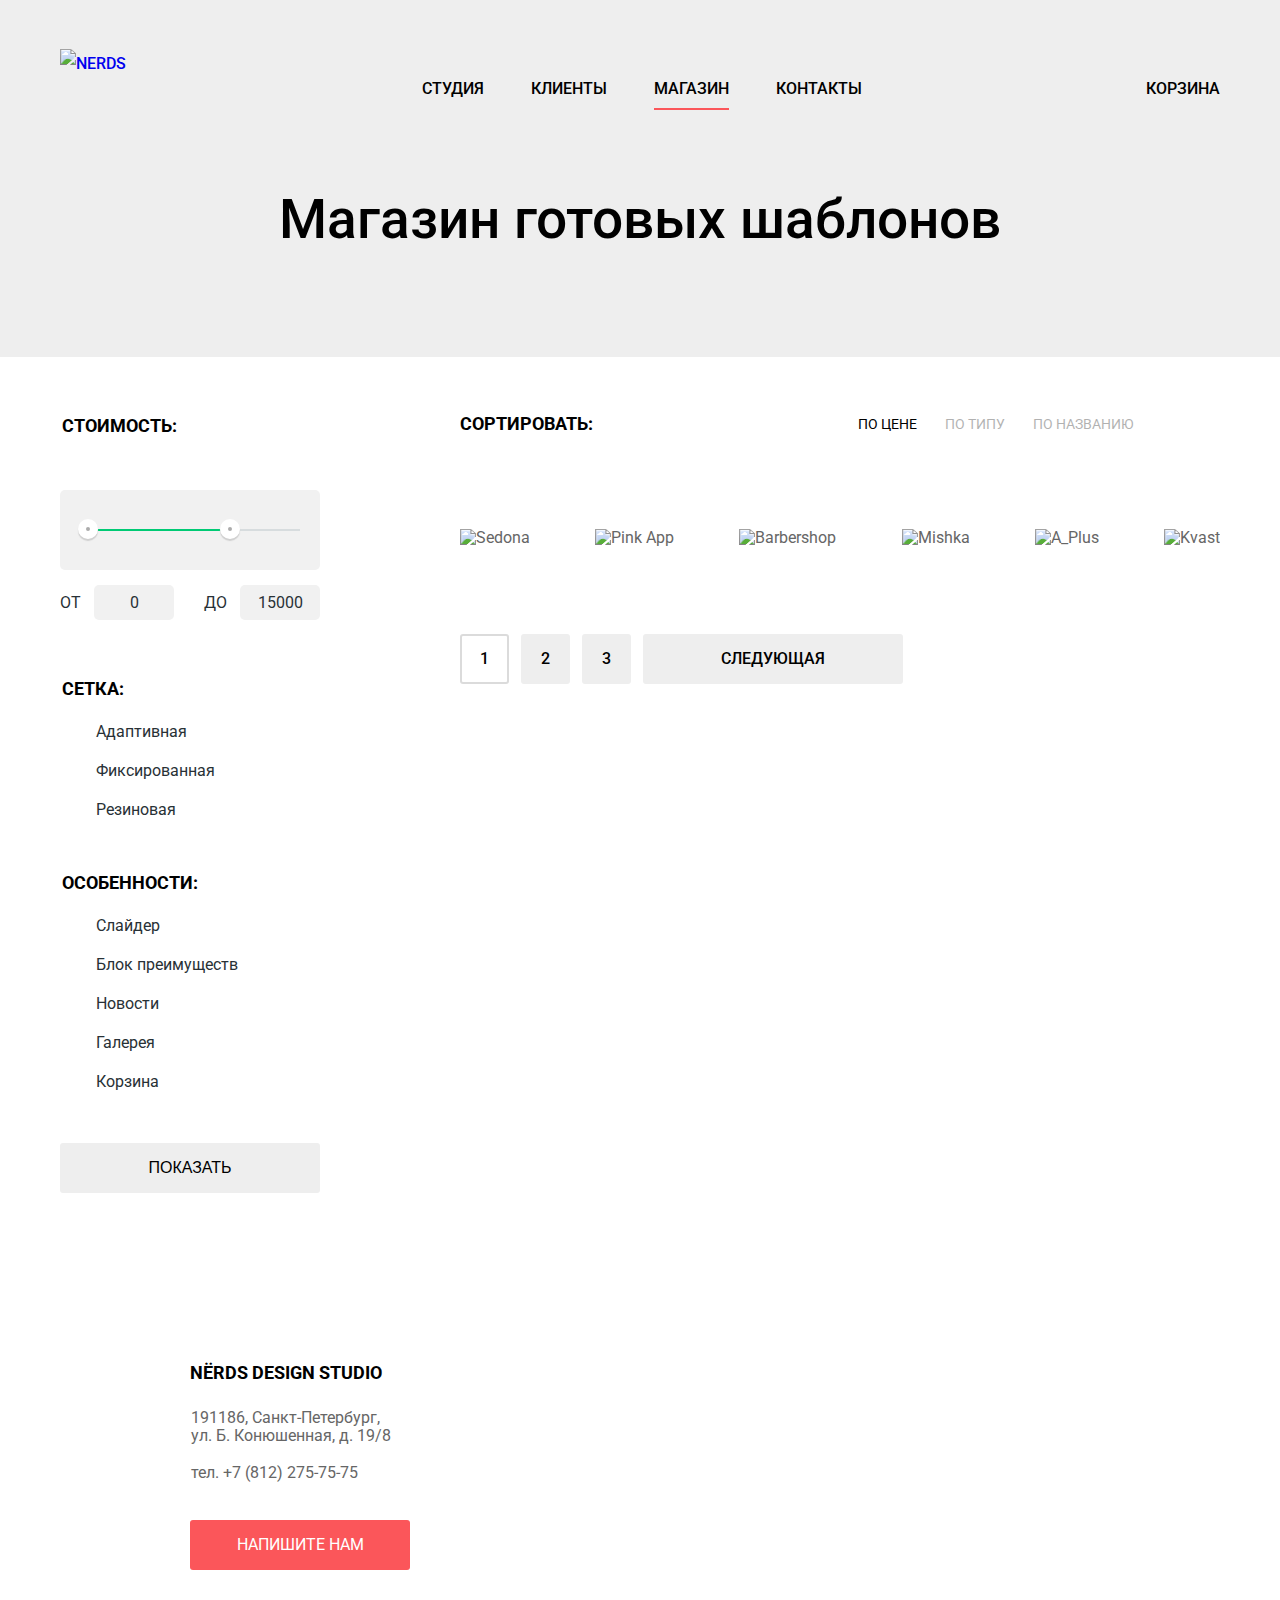
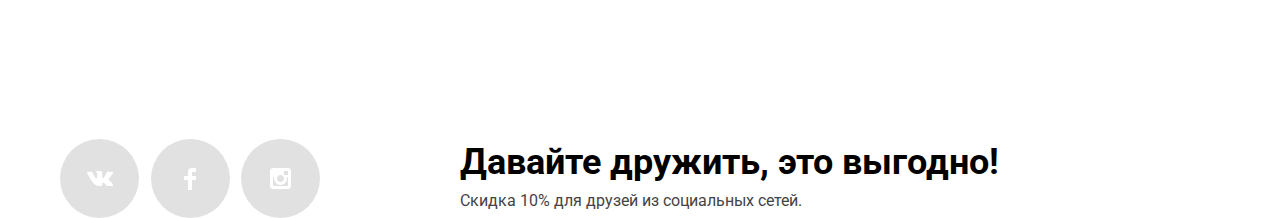
==== commit 2af9c785: "Исправления и модальное окно" ====
--- a/catalog.html
+++ b/catalog.html
@@ -178,7 +178,7 @@
       <div class="map">
         <div class="contacts">
           <h2>Nёrds Design Studio</h2>
-          <p>191186, Санкт-Петербург, ул. Б. Конюшенная, д. 19/8</p>
+          <p>191186, Санкт-Петербург,<br>ул. Б. Конюшенная, д. 19/8</p>
           <p>тел. +7 (812) 275-75-75</p>
           <a class="btn-write" href="#">Напишите нам</a>
         </div>
@@ -219,10 +219,10 @@
     <section class="modal">
       <h2>Напишите нам</h2>
       <form class="write-us" action="https://echo.htmlacademy.ru" method="post">
-        <label>Ваше имя:
+        <label class="name">Ваше имя:
           <input type="text" name="name" value="" placeholder="Имя Фамилия">
         </label>
-        <label>Ваш e-mail:
+        <label class="email">Ваш e-mail:
           <input type="text" name="email" value="" placeholder="email@example.com">
         </label>
         <label>Текст письма:
--- a/css/style.css
+++ b/css/style.css
@@ -967,15 +967,7 @@
   opacity: 0.4;
 }
 
-.filter-input-checkbox:checked + label::after {
-  content: "";
-  position: absolute;
-  top: -3px;
-  left: -34px;
-
-  width: 25px;
-  height: 25px;
-
+.filter-input-checkbox:checked + label::before {
   background-image: url("../img/checkbox-on.svg");
   background-repeat: no-repeat;
   background-position: 0 0;
@@ -1321,9 +1313,21 @@
 
 .modal {
   display: none;
+  position: fixed;
+  top: 50%;
+  left: 50%;
+  width: 760px;
+  padding: 66px 100px 85px 100px;
+  margin-top: -300px;
+  margin-left: -480px;
+  background-color: #ffffff;
+  box-shadow: 0 30px 50px rgba(0, 0, 0, 0.7);
 }
 
 .modal h2 {
+  margin: 0;
+  margin-bottom: 41px;
+
   font-size: 45px;
   line-height: 45px;
   font-weight: 500;
@@ -1331,23 +1335,52 @@
 }
 
 .modal label {
+  margin-bottom: 35px;
+
   font-size: 16px;
   line-height: 18px;
   font-weight: 700;
 }
 
+.write-us {
+  display: flex;
+  flex-wrap: wrap;
+  justify-content: space-between;
+}
+
+.write-us .name,
+.write-us .email {
+  width: 360px;
+}
+
 .write-us input[type="text"],
 .write-us textarea {
+  box-sizing: border-box;
+  width: 100%;
+  padding: 14px;
+  margin-top: 8px;
+
   font-size: 16px;
   line-height: 18px;
   font-weight: 400;
 
   border: 2px solid #d7dcde;
+  border-radius: 3px;
+}
+
+.write-us input[type="text"] {
+  width: 100%;
+}
+
+.write-us input::placeholder,
+.write-us textarea::placeholder {
+  font: inherit;
+  color: rgba(68, 68, 68, 0.5);
 }
 
 .write-us input:hover,
 .write-us textarea:hover {
-  border-color: #444444;
+  border-color: #b4b9bb;
 }
 
 .write-us input:focus,
@@ -1359,3 +1392,72 @@
   color: #e74246;
   border-color: #e74246;
 }
+
+.write-us textarea {
+  width: 760px;
+  height: 118px;
+  resize: none;
+}
+
+.btn-send {
+  box-sizing: border-box;
+  width: 260px;
+  margin-top: 10px;
+}
+
+.btn-send {
+  display: block;
+  width: 260px;
+  padding: 16px 0;
+  margin-top: 10px;
+
+  font-size: 16px;
+  line-height: 18px;
+  color: #ffffff;
+  text-transform: uppercase;
+  text-align: center;
+  text-decoration: none;
+
+  background-color: #fb565a;
+  border-radius: 3px;
+  border: none;
+}
+
+.btn-send:hover,
+.btn-send:focus {
+  background-color: #e74246;
+}
+
+.btn-send:active {
+  background-color: #d7373b;
+  color: rgba(255, 255, 255, 0.3);
+  box-shadow: 0 3px rgba(0, 0, 0, 0.1) inset;
+}
+
+.modal-close {
+  position: absolute;
+  top: 78px;
+  right: 90px;
+
+  width: 21px;
+  height: 21px;
+  font-size: 0;
+
+  background-color: transparent;
+  border: 0;
+  cursor: pointer;
+
+  background-image: url("../img/close-cross.svg");
+  background-repeat: no-repeat;
+  background-position: 0 0;
+  opacity: 0.3;
+}
+
+.modal-close:hover,
+.modal-close:focus {
+  opacity: 1;
+}
+
+.modal-close:active {
+  opacity: 0.1;
+}
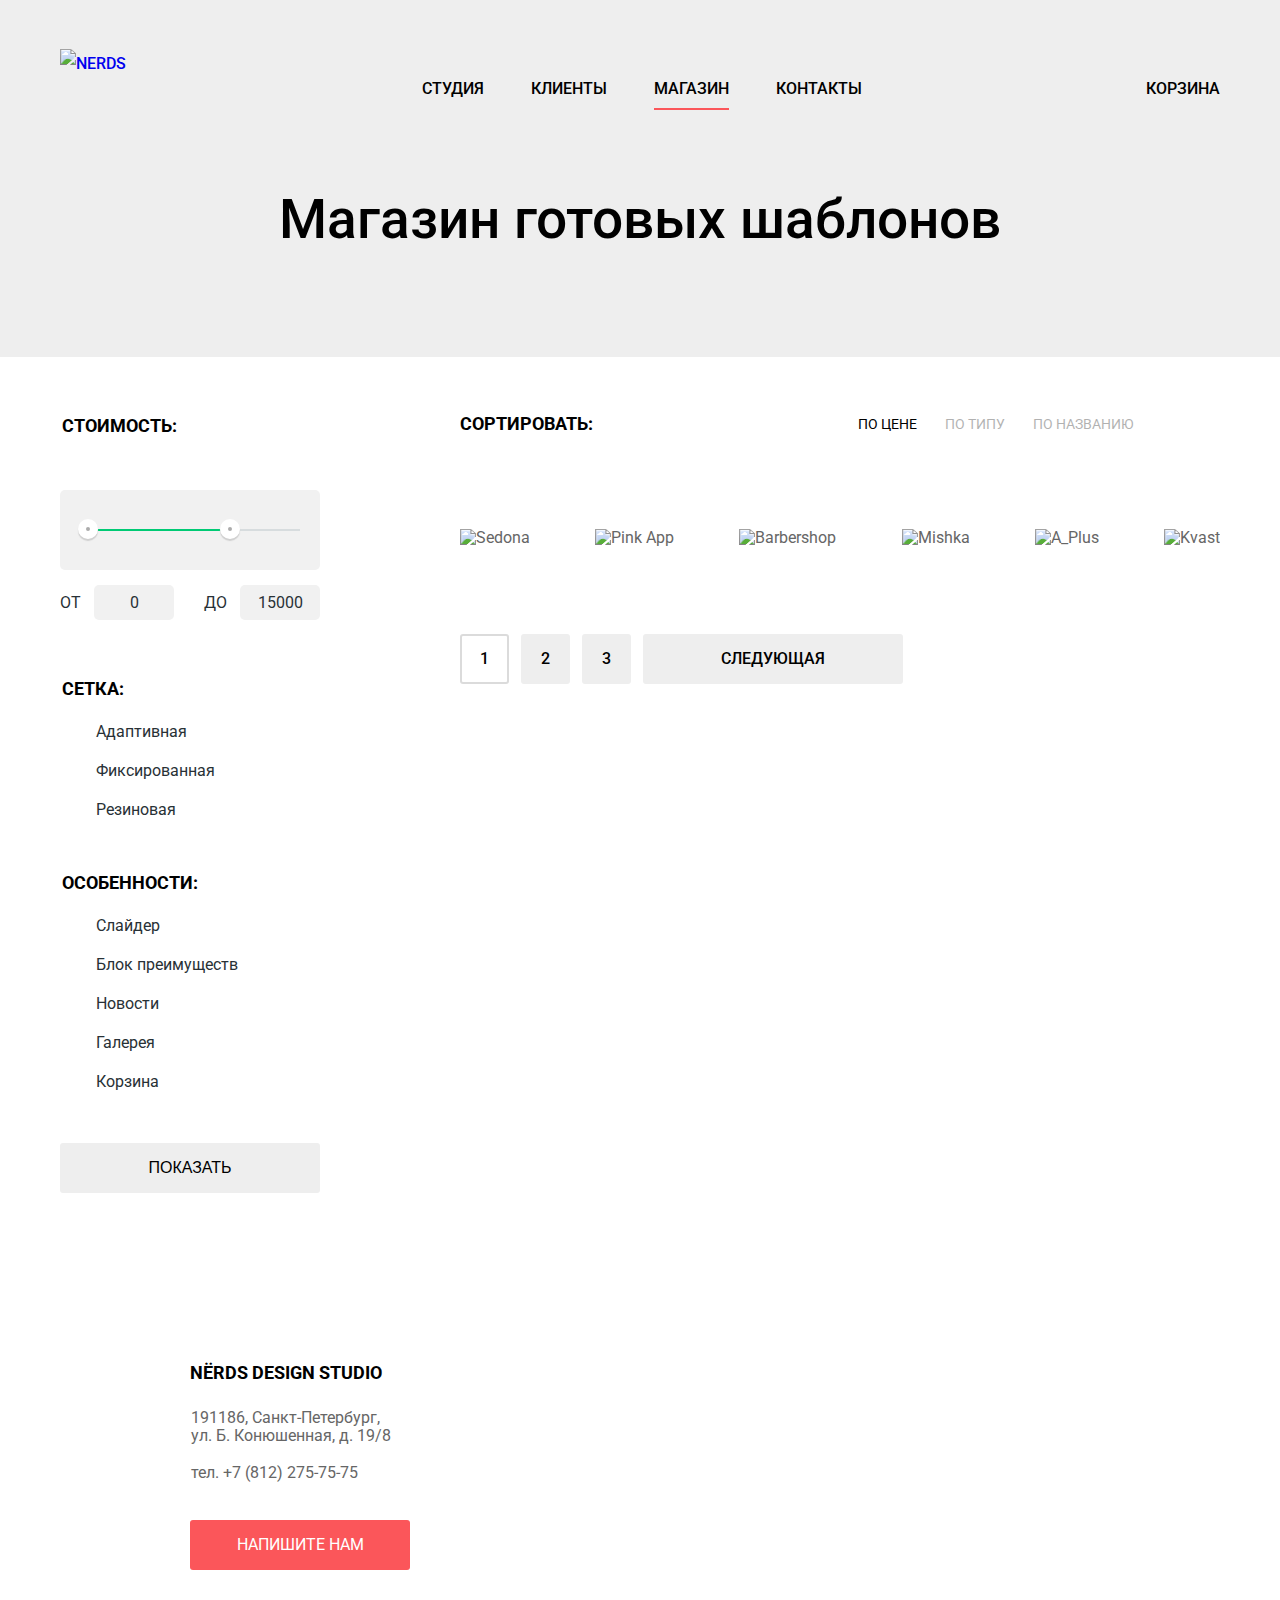
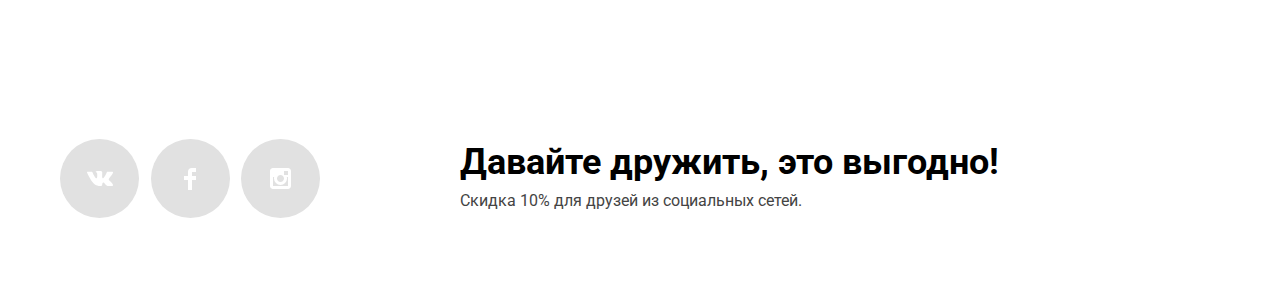
==== commit 9cf0af14: "Карта + JS" ====
--- a/catalog.html
+++ b/catalog.html
@@ -182,6 +182,7 @@
           <p>тел. +7 (812) 275-75-75</p>
           <a class="btn-write" href="#">Напишите нам</a>
         </div>
+        <iframe class="yandex-map" src="https://yandex.ru/map-widget/v1/-/CBuyA-HzxD" width="1440" height="416" frameborder="1" allowfullscreen="true"></iframe>
       </div>
       <div class="footer-bottom">
         <div class="footer-social">
@@ -232,5 +233,6 @@
         <button class="modal-close" type="button">Закрыть</button>
       </form>
     </section>
+    <script src="js/modal.js"></script>
   </body>
 </html>
--- a/css/style.css
+++ b/css/style.css
@@ -33,7 +33,9 @@
 
   white-space: nowrap;
 
-  clip-path: inset(100%);
+  -webkit-clip-path: inset(100%);
+
+          clip-path: inset(100%);
   clip: rect(0 0 0 0);
   overflow: hidden;
 }
@@ -51,6 +53,14 @@
   margin-right: 202px;
 }
 
+.main-header-logo img:hover {
+  opacity: 0.8;
+}
+
+.main-header-logo img:active {
+  opacity: 0.3;
+}
+
 .main-navigation {
   font-size: 16px;
   line-height: 30px;
@@ -61,8 +71,12 @@
   width: 1160px;
   margin: 0 auto;
   padding: 0 20px;
+  display: -webkit-box;
+  display: -ms-flexbox;
   display: flex;
-  align-items: flex-end;
+  -webkit-box-align: end;
+      -ms-flex-align: end;
+          align-items: flex-end;
 }
 
 .site-navigation {
@@ -71,9 +85,16 @@
   padding: 0;
   padding-bottom: 10px;
 
+  display: -webkit-box;
+
+  display: -ms-flexbox;
+
   display: flex;
-  flex-wrap: wrap;
-  justify-content: space-between;
+  -ms-flex-wrap: wrap;
+      flex-wrap: wrap;
+  -webkit-box-pack: justify;
+      -ms-flex-pack: justify;
+          justify-content: space-between;
   list-style: none;
 }
 
@@ -163,7 +184,9 @@
 
   text-align: center;
   font-size: 0;
-  transform: translateX(-50%);
+  -webkit-transform: translateX(-50%);
+      -ms-transform: translateX(-50%);
+          transform: translateX(-50%);
 }
 
 .slider-controls label {
@@ -293,7 +316,8 @@
 .slider-item-button:active {
   background-color: #d7373b;
   color: rgba(255, 255, 255, 0.3);
-  box-shadow: 0 3px rgba(0, 0, 0, 0.1) inset;
+  -webkit-box-shadow: 0 3px rgba(0, 0, 0, 0.1) inset;
+          box-shadow: 0 3px rgba(0, 0, 0, 0.1) inset;
 }
 
 /* Main */
@@ -303,10 +327,13 @@
   width: 1200px;
   margin: 0 auto;
   padding: 0 20px;
-  box-sizing: border-box;
+  -webkit-box-sizing: border-box;
+          box-sizing: border-box;
 }
 
 .features {
+  display: -webkit-box;
+  display: -ms-flexbox;
   display: flex;
 
   margin: 0;
@@ -370,7 +397,8 @@
 .features-button:active {
   background-color: #d7373b;
   color: rgba(255, 255, 255, 0.3);
-  box-shadow: 0 3px rgba(0, 0, 0, 0.1) inset;
+  -webkit-box-shadow: 0 3px rgba(0, 0, 0, 0.1) inset;
+          box-shadow: 0 3px rgba(0, 0, 0, 0.1) inset;
 }
 
 .btn-green {
@@ -402,8 +430,12 @@
 /* About-us */
 
 .about-us {
+  display: -webkit-box;
+  display: -ms-flexbox;
   display: flex;
-  justify-content: space-between;
+  -webkit-box-pack: justify;
+      -ms-flex-pack: justify;
+          justify-content: space-between;
   padding-bottom: 50px;
 
   border-bottom: 2px solid #eeeeee;
@@ -483,6 +515,10 @@
   padding: 0;
   margin: 0;
 
+  display: -webkit-box;
+
+  display: -ms-flexbox;
+
   display: flex;
 
   list-style: none;
@@ -500,8 +536,11 @@
 }
 
 .partners {
+  display: -webkit-box;
+  display: -ms-flexbox;
   display: flex;
-  flex-wrap: wrap;
+  -ms-flex-wrap: wrap;
+      flex-wrap: wrap;
   margin: 0;
   padding: 0;
   padding-top: 45px;
@@ -590,12 +629,19 @@
 }
 
 .catalog-columns {
+  display: -webkit-box;
+  display: -ms-flexbox;
   display: flex;
 }
 
 .filters {
+  display: -webkit-box;
+  display: -ms-flexbox;
   display: flex;
-  flex-direction: column;
+  -webkit-box-orient: vertical;
+  -webkit-box-direction: normal;
+      -ms-flex-direction: column;
+          flex-direction: column;
 
   width: 260px;
 }
@@ -667,7 +713,8 @@
 
   border: 8px solid #ffffff;
   background-color: #ababab;
-  box-shadow: 0 2px 1px 0 #cfcfcf;
+  -webkit-box-shadow: 0 2px 1px 0 #cfcfcf;
+          box-shadow: 0 2px 1px 0 #cfcfcf;
   border-radius: 50%;
   cursor: pointer;
 }
@@ -713,9 +760,16 @@
 }
 
 .catalog-column-right {
+  display: -webkit-box;
+  display: -ms-flexbox;
   display: flex;
-  flex-direction: column;
-  align-items: flex-end;
+  -webkit-box-orient: vertical;
+  -webkit-box-direction: normal;
+      -ms-flex-direction: column;
+          flex-direction: column;
+  -webkit-box-align: end;
+      -ms-flex-align: end;
+          align-items: flex-end;
 
   width: 800px;
   padding: 0;
@@ -723,8 +777,12 @@
 }
 
 .sorting {
+  display: -webkit-box;
+  display: -ms-flexbox;
   display: flex;
-  justify-content: space-between;
+  -webkit-box-pack: justify;
+      -ms-flex-pack: justify;
+          justify-content: space-between;
   width: 760px;
   margin-top: 34px;
 }
@@ -739,9 +797,15 @@
 }
 
 .sorting-list {
+  display: -webkit-box;
+  display: -ms-flexbox;
   display: flex;
-  justify-content: flex-end;
-  align-items: center;
+  -webkit-box-pack: end;
+      -ms-flex-pack: end;
+          justify-content: flex-end;
+  -webkit-box-align: center;
+      -ms-flex-align: center;
+          align-items: center;
 
   width: 360px;
   padding: 0;
@@ -824,9 +888,14 @@
 }
 
 .catalog-list {
+  display: -webkit-box;
+  display: -ms-flexbox;
   display: flex;
-  flex-wrap: wrap;
-  justify-content: space-between;
+  -ms-flex-wrap: wrap;
+      flex-wrap: wrap;
+  -webkit-box-pack: justify;
+      -ms-flex-pack: justify;
+          justify-content: space-between;
   padding: 0;
   margin: 0;
   margin-bottom: 57px;
@@ -887,7 +956,8 @@
 .btn-price:active {
   background-color: #d7373b;
   color: rgba(255, 255, 255, 0.3);
-  box-shadow: 0 3px rgba(0, 0, 0, 0.1) inset;
+  -webkit-box-shadow: 0 3px rgba(0, 0, 0, 0.1) inset;
+          box-shadow: 0 3px rgba(0, 0, 0, 0.1) inset;
 }
 
 .catalog-item:hover .item-description {
@@ -919,7 +989,10 @@
   display: block;
 
   cursor: pointer;
-  user-select: none;
+  -webkit-user-select: none;
+     -moz-user-select: none;
+      -ms-user-select: none;
+          user-select: none;
 }
 
 .filter-input-radio + label::before {
@@ -937,15 +1010,7 @@
   opacity: 0.4;
 }
 
-.filter-input-radio:checked + label::after {
-  content: "";
-  position: absolute;
-  top: -3px;
-  left: -34px;
-
-  width: 25px;
-  height: 25px;
-
+.filter-input-radio:checked + label::before {
   background-image: url("../img/radio-on.svg");
   background-repeat: no-repeat;
   background-position: 0 0;
@@ -974,6 +1039,22 @@
   opacity: 0.4;
 }
 
+.filter-input-checkbox + label:hover::before {
+  opacity: 1;
+}
+
+.filter-input-checkbox:checked + label:hover::after {
+  opacity: 1;
+}
+
+.filter-input-radio + label:hover::before {
+  opacity: 1;;
+}
+
+.filter-input-radio:checked + label:hover::after {
+  opacity: 1;
+}
+
 .cost {
   font-size: 16px;
   line-height: 22px;
@@ -1073,8 +1154,11 @@
 }
 
 .pagination-list {
+  display: -webkit-box;
+  display: -ms-flexbox;
   display: flex;
-  flex-wrap: wrap;
+  -ms-flex-wrap: wrap;
+      flex-wrap: wrap;
 
   padding: 0;
   margin: 0;
@@ -1134,6 +1218,10 @@
 
 /* Footer */
 
+.main-footer {
+  margin-bottom: 70px;
+}
+
 .map {
   width: 1440px;
   height: 416px;
@@ -1150,18 +1238,10 @@
   margin-top: 60px;
 }
 
-.map::before {
-  content: "";
-
-  position: absolute;
-  top: 88px;
-  left: 820px;
-  width: 231px;
-  height: 190px;
-
-  background-image: url("../img/map-marker.png");
-  background-repeat: no-repeat;
-  background-position: 0 0;
+.yandex-map {
+  border: 1px;
+  width: 100%;
+  min-height: 416px;
 }
 
 .contacts {
@@ -1207,7 +1287,8 @@
 .btn-write:active {
   background-color: #d7373b;
   color: rgba(255, 255, 255, 0.3);
-  box-shadow: 0 3px rgba(0, 0, 0, 0.1) inset;
+  -webkit-box-shadow: 0 3px rgba(0, 0, 0, 0.1) inset;
+          box-shadow: 0 3px rgba(0, 0, 0, 0.1) inset;
 }
 
 .footer-bottom {
@@ -1215,6 +1296,10 @@
   margin: 0 auto;
   padding: 0 20px;
 
+  display: -webkit-box;
+
+  display: -ms-flexbox;
+
   display: flex;
 }
 
@@ -1264,9 +1349,15 @@
 }
 
 .social-button {
+  display: -webkit-box;
+  display: -ms-flexbox;
   display: flex;
-  align-items: center;
-  justify-content: center;
+  -webkit-box-align: center;
+      -ms-flex-align: center;
+          align-items: center;
+  -webkit-box-pack: center;
+      -ms-flex-pack: center;
+          justify-content: center;
   width: 79px;
   height: 79px;
   border-radius: 50%;
@@ -1285,9 +1376,14 @@
 }
 
 .footer-social ul {
+  display: -webkit-box;
+  display: -ms-flexbox;
   display: flex;
-  flex-wrap: wrap;
-  justify-content: space-between;
+  -ms-flex-wrap: wrap;
+      flex-wrap: wrap;
+  -webkit-box-pack: justify;
+      -ms-flex-pack: justify;
+          justify-content: space-between;
   width: 260px;
   margin: 0 auto;
   padding: 0;
@@ -1321,7 +1417,8 @@
   margin-top: -300px;
   margin-left: -480px;
   background-color: #ffffff;
-  box-shadow: 0 30px 50px rgba(0, 0, 0, 0.7);
+  -webkit-box-shadow: 0 30px 50px rgba(0, 0, 0, 0.7);
+          box-shadow: 0 30px 50px rgba(0, 0, 0, 0.7);
 }
 
 .modal h2 {
@@ -1343,9 +1440,14 @@
 }
 
 .write-us {
+  display: -webkit-box;
+  display: -ms-flexbox;
   display: flex;
-  flex-wrap: wrap;
-  justify-content: space-between;
+  -ms-flex-wrap: wrap;
+      flex-wrap: wrap;
+  -webkit-box-pack: justify;
+      -ms-flex-pack: justify;
+          justify-content: space-between;
 }
 
 .write-us .name,
@@ -1355,7 +1457,8 @@
 
 .write-us input[type="text"],
 .write-us textarea {
-  box-sizing: border-box;
+  -webkit-box-sizing: border-box;
+          box-sizing: border-box;
   width: 100%;
   padding: 14px;
   margin-top: 8px;
@@ -1370,6 +1473,24 @@
 
 .write-us input[type="text"] {
   width: 100%;
+}
+
+.write-us input::-webkit-input-placeholder,
+.write-us textarea::-webkit-input-placeholder {
+  font: inherit;
+  color: rgba(68, 68, 68, 0.5);
+}
+
+.write-us input:-ms-input-placeholder,
+.write-us textarea:-ms-input-placeholder {
+  font: inherit;
+  color: rgba(68, 68, 68, 0.5);
+}
+
+.write-us input::-ms-input-placeholder,
+.write-us textarea::-ms-input-placeholder {
+  font: inherit;
+  color: rgba(68, 68, 68, 0.5);
 }
 
 .write-us input::placeholder,
@@ -1400,7 +1521,8 @@
 }
 
 .btn-send {
-  box-sizing: border-box;
+  -webkit-box-sizing: border-box;
+          box-sizing: border-box;
   width: 260px;
   margin-top: 10px;
 }
@@ -1431,7 +1553,8 @@
 .btn-send:active {
   background-color: #d7373b;
   color: rgba(255, 255, 255, 0.3);
-  box-shadow: 0 3px rgba(0, 0, 0, 0.1) inset;
+  -webkit-box-shadow: 0 3px rgba(0, 0, 0, 0.1) inset;
+          box-shadow: 0 3px rgba(0, 0, 0, 0.1) inset;
 }
 
 .modal-close {
@@ -1461,3 +1584,61 @@
 .modal-close:active {
   opacity: 0.1;
 }
+
+.modal-show {
+  display: block;
+  -webkit-animation: bounce 0.6s;
+          animation: bounce 0.6s;
+}
+
+.modal-error {
+  -webkit-animation: shake 0.6s;
+          animation: shake 0.6s;
+}
+
+@-webkit-keyframes bounce {
+  0% {
+    -webkit-transform: translateY(-2000px);
+            transform: translateY(-2000px);
+  }
+
+  70% {
+    -webkit-transform: translateY(30px);
+            transform: translateY(-0px);
+  }
+
+  90% {
+    -webkit-transform: translateY(10px);
+            transform: translateY(10px);
+  }
+
+  100% {
+    -webkit-transform: translateY(0);
+            transform: translateY(0);
+  }
+}
+
+@keyframes shake {
+  0%,
+  100% {
+    -webkit-transform: translateX(0);
+            transform: translateX(0);
+  }
+
+  10%,
+  30%,
+  50%,
+  70%,
+  90% {
+    -webkit-transform: translateX(-10px);
+            transform: translateX(-10px);
+  }
+
+  20%,
+  40%,
+  60%,
+  80% {
+    -webkit-transform: translateX(10px);
+            transform: translateX(10px);
+  }
+}
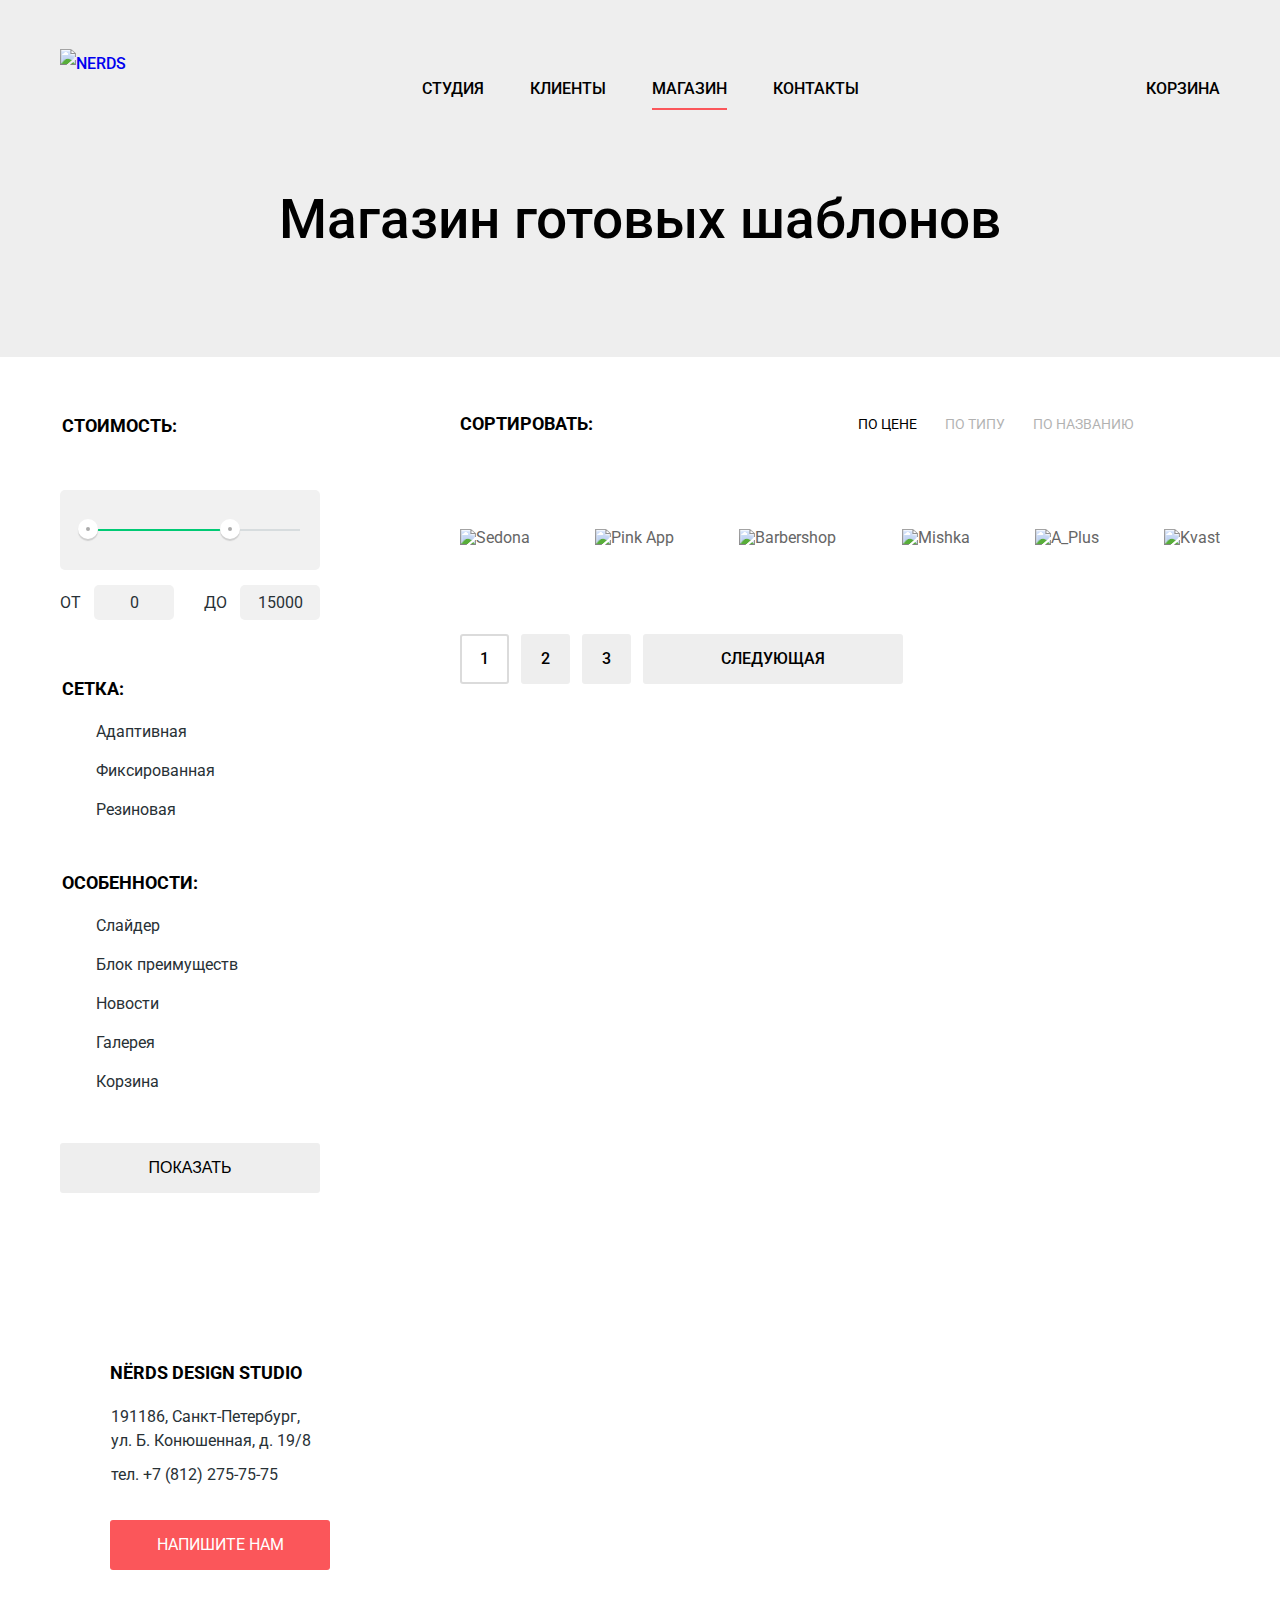
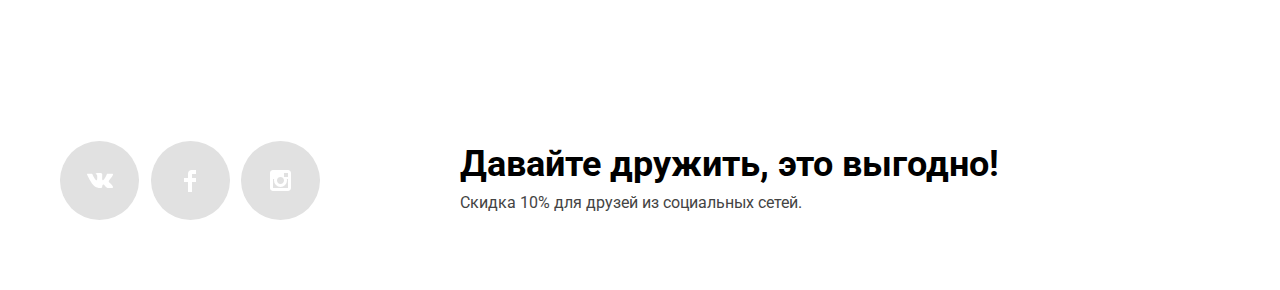
==== commit 1e07ddeb: "Исправления" ====
--- a/catalog.html
+++ b/catalog.html
@@ -2,6 +2,7 @@
 <html lang="ru">
   <head>
     <meta charset="utf-8">
+    <meta name="format-detection" content="telephone=no">
     <title>Nerds</title>
     <link href="https://fonts.googleapis.com/css?family=Roboto:400,500,700&amp;subset=cyrillic" rel="stylesheet">
     <link href="css/normalize.css" rel="stylesheet">
@@ -32,7 +33,8 @@
         <h1 class="catalog-title">Магазин готовых шаблонов</h1>
       </div>
     </div>
-    <main class="container">
+    <main>
+    <div class="container">
       <div class="catalog-columns">
         <section class="filters">
           <h2 class="visually-hidden">Фильтр шаблонов</h2>
@@ -172,17 +174,20 @@
             </section>
         </div>
       </div>
+    </div>
     </main>
 
     <footer class="main-footer">
-      <div class="map">
+      <div class="container contacts-container">
         <div class="contacts">
           <h2>Nёrds Design Studio</h2>
           <p>191186, Санкт-Петербург,<br>ул. Б. Конюшенная, д. 19/8</p>
           <p>тел. +7 (812) 275-75-75</p>
           <a class="btn-write" href="#">Напишите нам</a>
         </div>
-        <iframe class="yandex-map" src="https://yandex.ru/map-widget/v1/-/CBuyA-HzxD" width="1440" height="416" frameborder="1" allowfullscreen="true"></iframe>
+      </div>
+      <div class="map">
+        <iframe class="yandex-map" src="https://yandex.ru/map-widget/v1/-/CBuyA-HzxD" width="1440" height="416"></iframe>
       </div>
       <div class="footer-bottom">
         <div class="footer-social">
@@ -220,8 +225,8 @@
     <section class="modal">
       <h2>Напишите нам</h2>
       <form class="write-us" action="https://echo.htmlacademy.ru" method="post">
-        <label class="name">Ваше имя:
-          <input type="text" name="name" value="" placeholder="Имя Фамилия">
+        <label class="username">Ваше имя:
+          <input type="text" name="username" value="" placeholder="Имя Фамилия">
         </label>
         <label class="email">Ваш e-mail:
           <input type="text" name="email" value="" placeholder="email@example.com">
--- a/css/style.css
+++ b/css/style.css
@@ -80,7 +80,6 @@
 }
 
 .site-navigation {
-  width: 440px;
   margin: 0;
   padding: 0;
   padding-bottom: 10px;
@@ -1218,20 +1217,16 @@
 
 /* Footer */
 
-.main-footer {
-  margin-bottom: 70px;
+.contacts-container {
+  position: relative;
 }
 
 .map {
-  width: 1440px;
-  height: 416px;
-  margin: 80px auto 70px auto;
+  margin: 80px auto 65px auto;
 
   background-image: url("../img/map.png");
   background-repeat: no-repeat;
-  background-position: 0 0;
-
-  position: relative;
+  background-position: 50%;
 }
 
 .inner-page .map {
@@ -1239,7 +1234,7 @@
 }
 
 .yandex-map {
-  border: 1px;
+  border: 0;
   width: 100%;
   min-height: 416px;
 }
@@ -1247,7 +1242,7 @@
 .contacts {
   position: absolute;
   top: 55px;
-  left: 140px;
+  left: 20px;
   width: 270px;
 
   background-color: #ffffff;
@@ -1257,7 +1252,7 @@
 
 .contacts p {
   margin: 0;
-  padding: 6px 50px 13px 1px;
+  padding: 2px 50px 8px 1px;
 }
 
 .btn-write {
@@ -1294,7 +1289,7 @@
 .footer-bottom {
   width: 1160px;
   margin: 0 auto;
-  padding: 0 20px;
+  padding: 0px 20px 70px 20px;
 
   display: -webkit-box;
 
@@ -1450,7 +1445,7 @@
           justify-content: space-between;
 }
 
-.write-us .name,
+.write-us .username,
 .write-us .email {
   width: 360px;
 }
@@ -1596,6 +1591,28 @@
           animation: shake 0.6s;
 }
 
+@keyframes bounce {
+  0% {
+    -webkit-transform: translateY(-2000px);
+            transform: translateY(-2000px);
+  }
+
+  70% {
+    -webkit-transform: translateY(30px);
+            transform: translateY(30px);
+  }
+
+  90% {
+    -webkit-transform: translateY(10px);
+            transform: translateY(10px);
+  }
+
+  100% {
+    -webkit-transform: translateY(0);
+            transform: translateY(0);
+  }
+}
+
 @-webkit-keyframes bounce {
   0% {
     -webkit-transform: translateY(-2000px);
@@ -1604,7 +1621,7 @@
 
   70% {
     -webkit-transform: translateY(30px);
-            transform: translateY(-0px);
+            transform: translateY(30px);
   }
 
   90% {
@@ -1618,7 +1635,7 @@
   }
 }
 
-@keyframes shake {
+@-webkit-keyframes shake {
   0%,
   100% {
     -webkit-transform: translateX(0);
@@ -1642,3 +1659,28 @@
             transform: translateX(10px);
   }
 }
+
+@keyframes shake {
+  0%,
+  100% {
+    -webkit-transform: translateX(0);
+            transform: translateX(0);
+  }
+
+  10%,
+  30%,
+  50%,
+  70%,
+  90% {
+    -webkit-transform: translateX(-10px);
+            transform: translateX(-10px);
+  }
+
+  20%,
+  40%,
+  60%,
+  80% {
+    -webkit-transform: translateX(10px);
+            transform: translateX(10px);
+  }
+}
